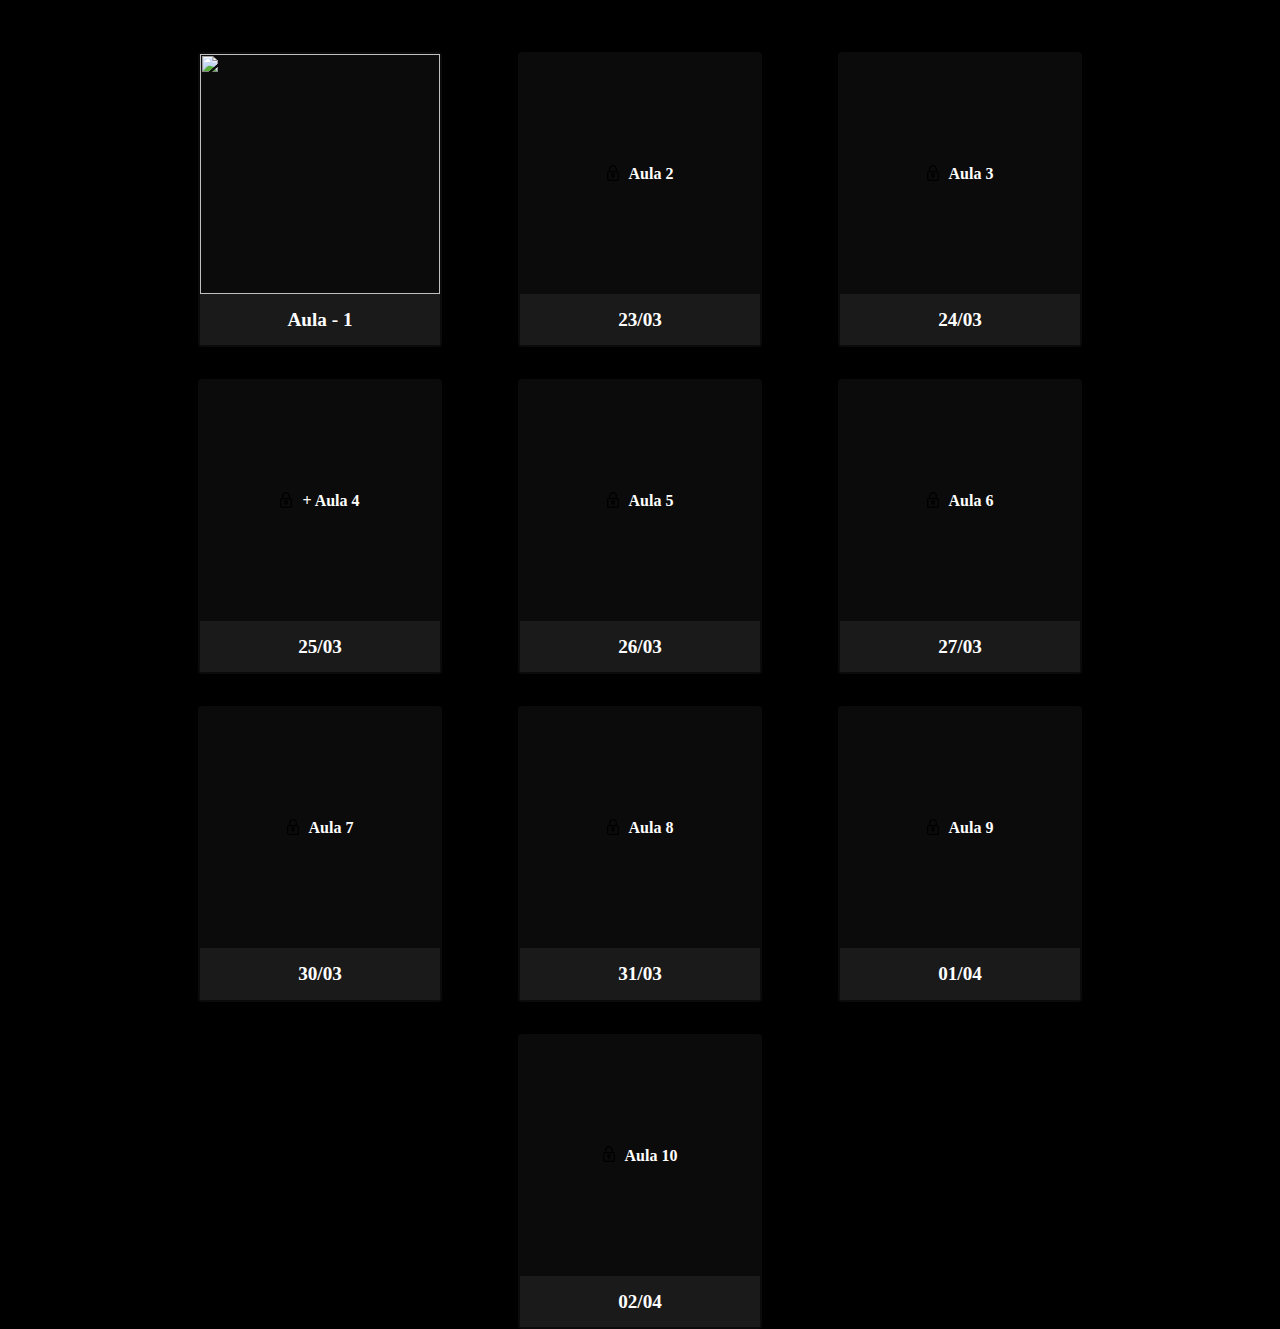
==== index.html @ 34a1b2bd "Final Aula 1" ====
<!DOCTYPE html>
<html lang="pt-br">
<head>
    <meta charset="UTF-8">
    <meta name="viewport" content="width=device-width, initial-scale=1.0">
    <link rel="stylesheet" href="./css/styles.css">
    <link rel="stylesheet" href="./css/reset.css">
    <title>
        Imersão Dev - Alura
    </title>
</head>
<body>
<div class="container">
    <img src="https://www.alura.com.br/assets/img/imersoes/dev-2021/logo-imersao-conversor-de-moedas.svg"
         class="page-logo" alt="">
    <a href="https://alura.com.br/" target="_blank">
        <img src="https://www.alura.com.br/assets/img/home/alura-logo.svg" alt="" class="alura-logo">
    </a>
    <div class="card-wrapper">

        <a href="./pages/aula1-conversores.html">
            <div class="container-card">
                <img src="https://www.alura.com.br/assets/img/imersoes/dev-2021/dia-1-conversor-de-moedas.png"
                     class="container-card-img" alt="">
                <h2 class="container-card-title">
                    Aula - 1
                </h2>
            </div>
        </a>

        <a href="#">
            <div class="container-card">

                <h3 class="container-card-img ">
                    <span class="cadeado">
                        <svg width="12" height="16" viewBox="0 0 12 16" fill="none" xmlns="http://www.w3.org/2000/svg">
                            <path d="M6 0C4.91667 0 3.97917 0.395833 3.1875 1.1875C2.39583 1.97917 2 2.91667 2 4V6C1.4375 6 0.963542 6.19271 0.578125 6.57812C0.192708 6.96354 0 7.4375 0 8V14C0 14.5625 0.192708 15.0365 0.578125 15.4219C0.963542 15.8073 1.4375 16 2 16H10C10.5625 16 11.0365 15.8073 11.4219 15.4219C11.8073 15.0365 12 14.5625 12 14V8C12 7.4375 11.8073 6.96354 11.4219 6.57812C11.0365 6.19271 10.5625 6 10 6V4C10 2.91667 9.60417 1.97917 8.8125 1.1875C8.02083 0.395833 7.08333 0 6 0ZM10.6562 8V14C10.6562 14.4375 10.4375 14.6562 10 14.6562H2C1.5625 14.6562 1.34375 14.4375 1.34375 14V8C1.34375 7.5625 1.5625 7.34375 2 7.34375H10C10.4375 7.34375 10.6562 7.5625 10.6562 8ZM3.34375 6V4C3.34375 3.27083 3.60417 2.64583 4.125 2.125C4.64583 1.60417 5.27083 1.34375 6 1.34375C6.72917 1.34375 7.35417 1.60417 7.875 2.125C8.39583 2.64583 8.65625 3.27083 8.65625 4V6H3.34375ZM6 8C5.4375 8 4.96354 8.19271 4.57812 8.57812C4.19271 8.96354 4 9.4375 4 10C4 10.4167 4.125 10.7969 4.375 11.1406C4.625 11.4844 4.94792 11.7292 5.34375 11.875V12.6562C5.34375 13.1146 5.5625 13.3438 6 13.3438C6.4375 13.3438 6.65625 13.1146 6.65625 12.6562V11.875C7.55208 11.5625 8 10.9375 8 10C8 9.4375 7.80729 8.96354 7.42188 8.57812C7.03646 8.19271 6.5625 8 6 8ZM6 10.6562C5.5625 10.6562 5.34375 10.4375 5.34375 10C5.34375 9.5625 5.5625 9.34375 6 9.34375C6.4375 9.34375 6.65625 9.5625 6.65625 10C6.65625 10.4375 6.4375 10.6562 6 10.6562Z"
                                  fill="black"/>
                        </svg>
                    </span>
                    Aula 2
                </h3>
                <h2 class="container-card-title">
                    23/03
                </h2>
            </div>
        </a>


        <a href="#">
            <div class="container-card">
                <h3 class="container-card-img">
                    <span class="cadeado">
                        <svg width="12" height="16" viewBox="0 0 12 16" fill="none" xmlns="http://www.w3.org/2000/svg">
                            <path d="M6 0C4.91667 0 3.97917 0.395833 3.1875 1.1875C2.39583 1.97917 2 2.91667 2 4V6C1.4375 6 0.963542 6.19271 0.578125 6.57812C0.192708 6.96354 0 7.4375 0 8V14C0 14.5625 0.192708 15.0365 0.578125 15.4219C0.963542 15.8073 1.4375 16 2 16H10C10.5625 16 11.0365 15.8073 11.4219 15.4219C11.8073 15.0365 12 14.5625 12 14V8C12 7.4375 11.8073 6.96354 11.4219 6.57812C11.0365 6.19271 10.5625 6 10 6V4C10 2.91667 9.60417 1.97917 8.8125 1.1875C8.02083 0.395833 7.08333 0 6 0ZM10.6562 8V14C10.6562 14.4375 10.4375 14.6562 10 14.6562H2C1.5625 14.6562 1.34375 14.4375 1.34375 14V8C1.34375 7.5625 1.5625 7.34375 2 7.34375H10C10.4375 7.34375 10.6562 7.5625 10.6562 8ZM3.34375 6V4C3.34375 3.27083 3.60417 2.64583 4.125 2.125C4.64583 1.60417 5.27083 1.34375 6 1.34375C6.72917 1.34375 7.35417 1.60417 7.875 2.125C8.39583 2.64583 8.65625 3.27083 8.65625 4V6H3.34375ZM6 8C5.4375 8 4.96354 8.19271 4.57812 8.57812C4.19271 8.96354 4 9.4375 4 10C4 10.4167 4.125 10.7969 4.375 11.1406C4.625 11.4844 4.94792 11.7292 5.34375 11.875V12.6562C5.34375 13.1146 5.5625 13.3438 6 13.3438C6.4375 13.3438 6.65625 13.1146 6.65625 12.6562V11.875C7.55208 11.5625 8 10.9375 8 10C8 9.4375 7.80729 8.96354 7.42188 8.57812C7.03646 8.19271 6.5625 8 6 8ZM6 10.6562C5.5625 10.6562 5.34375 10.4375 5.34375 10C5.34375 9.5625 5.5625 9.34375 6 9.34375C6.4375 9.34375 6.65625 9.5625 6.65625 10C6.65625 10.4375 6.4375 10.6562 6 10.6562Z"
                                  fill="black"/>
                        </svg>
                    </span>
                    Aula 3
                </h3>
                <h2 class="container-card-title">
                    24/03
                </h2>
            </div>
        </a>

        <a href="#">
            <div class="container-card">
                <h3 class="container-card-img">
                    <span class="cadeado">
                        <svg width="12" height="16" viewBox="0 0 12 16" fill="none" xmlns="http://www.w3.org/2000/svg">
                            <path d="M6 0C4.91667 0 3.97917 0.395833 3.1875 1.1875C2.39583 1.97917 2 2.91667 2 4V6C1.4375 6 0.963542 6.19271 0.578125 6.57812C0.192708 6.96354 0 7.4375 0 8V14C0 14.5625 0.192708 15.0365 0.578125 15.4219C0.963542 15.8073 1.4375 16 2 16H10C10.5625 16 11.0365 15.8073 11.4219 15.4219C11.8073 15.0365 12 14.5625 12 14V8C12 7.4375 11.8073 6.96354 11.4219 6.57812C11.0365 6.19271 10.5625 6 10 6V4C10 2.91667 9.60417 1.97917 8.8125 1.1875C8.02083 0.395833 7.08333 0 6 0ZM10.6562 8V14C10.6562 14.4375 10.4375 14.6562 10 14.6562H2C1.5625 14.6562 1.34375 14.4375 1.34375 14V8C1.34375 7.5625 1.5625 7.34375 2 7.34375H10C10.4375 7.34375 10.6562 7.5625 10.6562 8ZM3.34375 6V4C3.34375 3.27083 3.60417 2.64583 4.125 2.125C4.64583 1.60417 5.27083 1.34375 6 1.34375C6.72917 1.34375 7.35417 1.60417 7.875 2.125C8.39583 2.64583 8.65625 3.27083 8.65625 4V6H3.34375ZM6 8C5.4375 8 4.96354 8.19271 4.57812 8.57812C4.19271 8.96354 4 9.4375 4 10C4 10.4167 4.125 10.7969 4.375 11.1406C4.625 11.4844 4.94792 11.7292 5.34375 11.875V12.6562C5.34375 13.1146 5.5625 13.3438 6 13.3438C6.4375 13.3438 6.65625 13.1146 6.65625 12.6562V11.875C7.55208 11.5625 8 10.9375 8 10C8 9.4375 7.80729 8.96354 7.42188 8.57812C7.03646 8.19271 6.5625 8 6 8ZM6 10.6562C5.5625 10.6562 5.34375 10.4375 5.34375 10C5.34375 9.5625 5.5625 9.34375 6 9.34375C6.4375 9.34375 6.65625 9.5625 6.65625 10C6.65625 10.4375 6.4375 10.6562 6 10.6562Z"
                                  fill="black"/>
                        </svg>
                    </span>+
                    Aula 4
                </h3>
                <h2 class="container-card-title">
                    25/03
                </h2>
            </div>
        </a>

        <a href="#">
            <div class="container-card">
                <h3 class="container-card-img">
                    <span class="cadeado">
                        <svg width="12" height="16" viewBox="0 0 12 16" fill="none" xmlns="http://www.w3.org/2000/svg">
                            <path d="M6 0C4.91667 0 3.97917 0.395833 3.1875 1.1875C2.39583 1.97917 2 2.91667 2 4V6C1.4375 6 0.963542 6.19271 0.578125 6.57812C0.192708 6.96354 0 7.4375 0 8V14C0 14.5625 0.192708 15.0365 0.578125 15.4219C0.963542 15.8073 1.4375 16 2 16H10C10.5625 16 11.0365 15.8073 11.4219 15.4219C11.8073 15.0365 12 14.5625 12 14V8C12 7.4375 11.8073 6.96354 11.4219 6.57812C11.0365 6.19271 10.5625 6 10 6V4C10 2.91667 9.60417 1.97917 8.8125 1.1875C8.02083 0.395833 7.08333 0 6 0ZM10.6562 8V14C10.6562 14.4375 10.4375 14.6562 10 14.6562H2C1.5625 14.6562 1.34375 14.4375 1.34375 14V8C1.34375 7.5625 1.5625 7.34375 2 7.34375H10C10.4375 7.34375 10.6562 7.5625 10.6562 8ZM3.34375 6V4C3.34375 3.27083 3.60417 2.64583 4.125 2.125C4.64583 1.60417 5.27083 1.34375 6 1.34375C6.72917 1.34375 7.35417 1.60417 7.875 2.125C8.39583 2.64583 8.65625 3.27083 8.65625 4V6H3.34375ZM6 8C5.4375 8 4.96354 8.19271 4.57812 8.57812C4.19271 8.96354 4 9.4375 4 10C4 10.4167 4.125 10.7969 4.375 11.1406C4.625 11.4844 4.94792 11.7292 5.34375 11.875V12.6562C5.34375 13.1146 5.5625 13.3438 6 13.3438C6.4375 13.3438 6.65625 13.1146 6.65625 12.6562V11.875C7.55208 11.5625 8 10.9375 8 10C8 9.4375 7.80729 8.96354 7.42188 8.57812C7.03646 8.19271 6.5625 8 6 8ZM6 10.6562C5.5625 10.6562 5.34375 10.4375 5.34375 10C5.34375 9.5625 5.5625 9.34375 6 9.34375C6.4375 9.34375 6.65625 9.5625 6.65625 10C6.65625 10.4375 6.4375 10.6562 6 10.6562Z"
                                  fill="black"/>
                        </svg>
                    </span>
                    Aula 5
                </h3>
                <h2 class="container-card-title">
                    26/03
                </h2>
            </div>
        </a>
        <a href="#">
            <div class="container-card">
                <h3 class="container-card-img">
                    <span class="cadeado">
                        <svg width="12" height="16" viewBox="0 0 12 16" fill="none" xmlns="http://www.w3.org/2000/svg">
                            <path d="M6 0C4.91667 0 3.97917 0.395833 3.1875 1.1875C2.39583 1.97917 2 2.91667 2 4V6C1.4375 6 0.963542 6.19271 0.578125 6.57812C0.192708 6.96354 0 7.4375 0 8V14C0 14.5625 0.192708 15.0365 0.578125 15.4219C0.963542 15.8073 1.4375 16 2 16H10C10.5625 16 11.0365 15.8073 11.4219 15.4219C11.8073 15.0365 12 14.5625 12 14V8C12 7.4375 11.8073 6.96354 11.4219 6.57812C11.0365 6.19271 10.5625 6 10 6V4C10 2.91667 9.60417 1.97917 8.8125 1.1875C8.02083 0.395833 7.08333 0 6 0ZM10.6562 8V14C10.6562 14.4375 10.4375 14.6562 10 14.6562H2C1.5625 14.6562 1.34375 14.4375 1.34375 14V8C1.34375 7.5625 1.5625 7.34375 2 7.34375H10C10.4375 7.34375 10.6562 7.5625 10.6562 8ZM3.34375 6V4C3.34375 3.27083 3.60417 2.64583 4.125 2.125C4.64583 1.60417 5.27083 1.34375 6 1.34375C6.72917 1.34375 7.35417 1.60417 7.875 2.125C8.39583 2.64583 8.65625 3.27083 8.65625 4V6H3.34375ZM6 8C5.4375 8 4.96354 8.19271 4.57812 8.57812C4.19271 8.96354 4 9.4375 4 10C4 10.4167 4.125 10.7969 4.375 11.1406C4.625 11.4844 4.94792 11.7292 5.34375 11.875V12.6562C5.34375 13.1146 5.5625 13.3438 6 13.3438C6.4375 13.3438 6.65625 13.1146 6.65625 12.6562V11.875C7.55208 11.5625 8 10.9375 8 10C8 9.4375 7.80729 8.96354 7.42188 8.57812C7.03646 8.19271 6.5625 8 6 8ZM6 10.6562C5.5625 10.6562 5.34375 10.4375 5.34375 10C5.34375 9.5625 5.5625 9.34375 6 9.34375C6.4375 9.34375 6.65625 9.5625 6.65625 10C6.65625 10.4375 6.4375 10.6562 6 10.6562Z"
                                  fill="black"/>
                        </svg>
                    </span>
                    Aula 6
                </h3>
                <h2 class="container-card-title">
                    27/03
                </h2>
            </div>


        </a>
        <a href="#">
            <div class="container-card">
                <h3 class="container-card-img">
                    <span class="cadeado">
                        <svg width="12" height="16" viewBox="0 0 12 16" fill="none" xmlns="http://www.w3.org/2000/svg">
                            <path d="M6 0C4.91667 0 3.97917 0.395833 3.1875 1.1875C2.39583 1.97917 2 2.91667 2 4V6C1.4375 6 0.963542 6.19271 0.578125 6.57812C0.192708 6.96354 0 7.4375 0 8V14C0 14.5625 0.192708 15.0365 0.578125 15.4219C0.963542 15.8073 1.4375 16 2 16H10C10.5625 16 11.0365 15.8073 11.4219 15.4219C11.8073 15.0365 12 14.5625 12 14V8C12 7.4375 11.8073 6.96354 11.4219 6.57812C11.0365 6.19271 10.5625 6 10 6V4C10 2.91667 9.60417 1.97917 8.8125 1.1875C8.02083 0.395833 7.08333 0 6 0ZM10.6562 8V14C10.6562 14.4375 10.4375 14.6562 10 14.6562H2C1.5625 14.6562 1.34375 14.4375 1.34375 14V8C1.34375 7.5625 1.5625 7.34375 2 7.34375H10C10.4375 7.34375 10.6562 7.5625 10.6562 8ZM3.34375 6V4C3.34375 3.27083 3.60417 2.64583 4.125 2.125C4.64583 1.60417 5.27083 1.34375 6 1.34375C6.72917 1.34375 7.35417 1.60417 7.875 2.125C8.39583 2.64583 8.65625 3.27083 8.65625 4V6H3.34375ZM6 8C5.4375 8 4.96354 8.19271 4.57812 8.57812C4.19271 8.96354 4 9.4375 4 10C4 10.4167 4.125 10.7969 4.375 11.1406C4.625 11.4844 4.94792 11.7292 5.34375 11.875V12.6562C5.34375 13.1146 5.5625 13.3438 6 13.3438C6.4375 13.3438 6.65625 13.1146 6.65625 12.6562V11.875C7.55208 11.5625 8 10.9375 8 10C8 9.4375 7.80729 8.96354 7.42188 8.57812C7.03646 8.19271 6.5625 8 6 8ZM6 10.6562C5.5625 10.6562 5.34375 10.4375 5.34375 10C5.34375 9.5625 5.5625 9.34375 6 9.34375C6.4375 9.34375 6.65625 9.5625 6.65625 10C6.65625 10.4375 6.4375 10.6562 6 10.6562Z"
                                  fill="black"/>
                        </svg>
                    </span>Aula 7
                </h3>
                <h2 class="container-card-title">
                    30/03
                </h2>
            </div>
        </a>

        <a href="#">
            <div class="container-card">
                <h3 class="container-card-img">
                    <span class="cadeado">
                        <svg width="12" height="16" viewBox="0 0 12 16" fill="none" xmlns="http://www.w3.org/2000/svg">
                            <path d="M6 0C4.91667 0 3.97917 0.395833 3.1875 1.1875C2.39583 1.97917 2 2.91667 2 4V6C1.4375 6 0.963542 6.19271 0.578125 6.57812C0.192708 6.96354 0 7.4375 0 8V14C0 14.5625 0.192708 15.0365 0.578125 15.4219C0.963542 15.8073 1.4375 16 2 16H10C10.5625 16 11.0365 15.8073 11.4219 15.4219C11.8073 15.0365 12 14.5625 12 14V8C12 7.4375 11.8073 6.96354 11.4219 6.57812C11.0365 6.19271 10.5625 6 10 6V4C10 2.91667 9.60417 1.97917 8.8125 1.1875C8.02083 0.395833 7.08333 0 6 0ZM10.6562 8V14C10.6562 14.4375 10.4375 14.6562 10 14.6562H2C1.5625 14.6562 1.34375 14.4375 1.34375 14V8C1.34375 7.5625 1.5625 7.34375 2 7.34375H10C10.4375 7.34375 10.6562 7.5625 10.6562 8ZM3.34375 6V4C3.34375 3.27083 3.60417 2.64583 4.125 2.125C4.64583 1.60417 5.27083 1.34375 6 1.34375C6.72917 1.34375 7.35417 1.60417 7.875 2.125C8.39583 2.64583 8.65625 3.27083 8.65625 4V6H3.34375ZM6 8C5.4375 8 4.96354 8.19271 4.57812 8.57812C4.19271 8.96354 4 9.4375 4 10C4 10.4167 4.125 10.7969 4.375 11.1406C4.625 11.4844 4.94792 11.7292 5.34375 11.875V12.6562C5.34375 13.1146 5.5625 13.3438 6 13.3438C6.4375 13.3438 6.65625 13.1146 6.65625 12.6562V11.875C7.55208 11.5625 8 10.9375 8 10C8 9.4375 7.80729 8.96354 7.42188 8.57812C7.03646 8.19271 6.5625 8 6 8ZM6 10.6562C5.5625 10.6562 5.34375 10.4375 5.34375 10C5.34375 9.5625 5.5625 9.34375 6 9.34375C6.4375 9.34375 6.65625 9.5625 6.65625 10C6.65625 10.4375 6.4375 10.6562 6 10.6562Z"
                                  fill="black"/>
                        </svg>
                    </span>
                    Aula 8
                </h3>
                <h2 class="container-card-title">
                    31/03
                </h2>
            </div>
        </a>


        <a href="#">
            <div class="container-card">
                <h3 class="container-card-img">
                    <span class="cadeado">
                        <svg width="12" height="16" viewBox="0 0 12 16" fill="none" xmlns="http://www.w3.org/2000/svg">
                            <path d="M6 0C4.91667 0 3.97917 0.395833 3.1875 1.1875C2.39583 1.97917 2 2.91667 2 4V6C1.4375 6 0.963542 6.19271 0.578125 6.57812C0.192708 6.96354 0 7.4375 0 8V14C0 14.5625 0.192708 15.0365 0.578125 15.4219C0.963542 15.8073 1.4375 16 2 16H10C10.5625 16 11.0365 15.8073 11.4219 15.4219C11.8073 15.0365 12 14.5625 12 14V8C12 7.4375 11.8073 6.96354 11.4219 6.57812C11.0365 6.19271 10.5625 6 10 6V4C10 2.91667 9.60417 1.97917 8.8125 1.1875C8.02083 0.395833 7.08333 0 6 0ZM10.6562 8V14C10.6562 14.4375 10.4375 14.6562 10 14.6562H2C1.5625 14.6562 1.34375 14.4375 1.34375 14V8C1.34375 7.5625 1.5625 7.34375 2 7.34375H10C10.4375 7.34375 10.6562 7.5625 10.6562 8ZM3.34375 6V4C3.34375 3.27083 3.60417 2.64583 4.125 2.125C4.64583 1.60417 5.27083 1.34375 6 1.34375C6.72917 1.34375 7.35417 1.60417 7.875 2.125C8.39583 2.64583 8.65625 3.27083 8.65625 4V6H3.34375ZM6 8C5.4375 8 4.96354 8.19271 4.57812 8.57812C4.19271 8.96354 4 9.4375 4 10C4 10.4167 4.125 10.7969 4.375 11.1406C4.625 11.4844 4.94792 11.7292 5.34375 11.875V12.6562C5.34375 13.1146 5.5625 13.3438 6 13.3438C6.4375 13.3438 6.65625 13.1146 6.65625 12.6562V11.875C7.55208 11.5625 8 10.9375 8 10C8 9.4375 7.80729 8.96354 7.42188 8.57812C7.03646 8.19271 6.5625 8 6 8ZM6 10.6562C5.5625 10.6562 5.34375 10.4375 5.34375 10C5.34375 9.5625 5.5625 9.34375 6 9.34375C6.4375 9.34375 6.65625 9.5625 6.65625 10C6.65625 10.4375 6.4375 10.6562 6 10.6562Z"
                                  fill="black"/>
                        </svg>
                    </span>
                    Aula 9
                </h3>
                <h2 class="container-card-title">
                    01/04
                </h2>
            </div>
        </a>

        <a href="#">
            <div class="container-card">
                <h3 class="container-card-img">
                    <span class="cadeado">
                        <svg width="12" height="16" viewBox="0 0 12 16" fill="none" xmlns="http://www.w3.org/2000/svg">
                            <path d="M6 0C4.91667 0 3.97917 0.395833 3.1875 1.1875C2.39583 1.97917 2 2.91667 2 4V6C1.4375 6 0.963542 6.19271 0.578125 6.57812C0.192708 6.96354 0 7.4375 0 8V14C0 14.5625 0.192708 15.0365 0.578125 15.4219C0.963542 15.8073 1.4375 16 2 16H10C10.5625 16 11.0365 15.8073 11.4219 15.4219C11.8073 15.0365 12 14.5625 12 14V8C12 7.4375 11.8073 6.96354 11.4219 6.57812C11.0365 6.19271 10.5625 6 10 6V4C10 2.91667 9.60417 1.97917 8.8125 1.1875C8.02083 0.395833 7.08333 0 6 0ZM10.6562 8V14C10.6562 14.4375 10.4375 14.6562 10 14.6562H2C1.5625 14.6562 1.34375 14.4375 1.34375 14V8C1.34375 7.5625 1.5625 7.34375 2 7.34375H10C10.4375 7.34375 10.6562 7.5625 10.6562 8ZM3.34375 6V4C3.34375 3.27083 3.60417 2.64583 4.125 2.125C4.64583 1.60417 5.27083 1.34375 6 1.34375C6.72917 1.34375 7.35417 1.60417 7.875 2.125C8.39583 2.64583 8.65625 3.27083 8.65625 4V6H3.34375ZM6 8C5.4375 8 4.96354 8.19271 4.57812 8.57812C4.19271 8.96354 4 9.4375 4 10C4 10.4167 4.125 10.7969 4.375 11.1406C4.625 11.4844 4.94792 11.7292 5.34375 11.875V12.6562C5.34375 13.1146 5.5625 13.3438 6 13.3438C6.4375 13.3438 6.65625 13.1146 6.65625 12.6562V11.875C7.55208 11.5625 8 10.9375 8 10C8 9.4375 7.80729 8.96354 7.42188 8.57812C7.03646 8.19271 6.5625 8 6 8ZM6 10.6562C5.5625 10.6562 5.34375 10.4375 5.34375 10C5.34375 9.5625 5.5625 9.34375 6 9.34375C6.4375 9.34375 6.65625 9.5625 6.65625 10C6.65625 10.4375 6.4375 10.6562 6 10.6562Z"
                                  fill="black"/>
                        </svg>
                    </span>
                    Aula 10
                </h3>
                <h2 class="container-card-title">
                    02/04
                </h2>
            </div>
        </a>
    </div>
</div>
</body>
</html>
---- css/styles.css ----
body {
    font-family: 'Roboto Mono', monospace;
    color: #ffffff;
    min-height: 400px;
    background-color: #000000;
    background-size: 100vh;
    background-position: center bottom;
    background-repeat: no-repeat;
}

.container {
    display: flex;
    flex-direction: column;
    align-items: center;
    height: 100vh;
    padding: 20px;
    text-align: center;
}

.page-title {
    color: #ffffff;
    margin: 0 0 5px;
}

.page-subtitle {
    color: #ffffff;
    margin-top: 5px;
}

.page-logo {
    width: 25rem;
}

.alura-logo {
    width: 40px;
    position: absolute;
    top: 10px;
    right: 10px;
}

.container-card {
    display: flex;
    flex-direction: column;
    align-items: center;
    color: #ffffff;
    background-color: #0c0b0b;
    margin-top: 2rem;
    border: 2px solid #0c0b0b;
    border-radius: 4px;

}
.container-card-img{
    display: flex;
    align-items: center;
    justify-content: center;
    width: 15rem;
    height: 15rem;
    font-weight: bold;
    box-sizing: border-box;
}

.cadeado{
    margin-right: 10px;
}

.container-card-title {
    background-color: #1b1a1a;
    font-size: 1.2rem;
    font-weight: bold;
    padding-top: 1rem;
    padding-bottom: 1rem;
    width: 100%;
}
.card-wrapper{
    display: flex;
    justify-content: space-around;
    align-items: center;
    flex-wrap: wrap;
    width: 60rem;
}
.container-header{
    align-items: center;
    padding: 20px;
    text-align: center;
}


.input-container{
    display: flex;
    align-items: center;
    justify-content: flex-end;
    padding:  .2rem;
    text-align: right;
    font-size: 1.3rem;
    background-color: #1b1a1a;
}

.input-container.-data{
    font-size: .9rem;
}

.button{
    color: #ede0e0;
    font-weight: bold;
    padding: 5px;
    font-size: 1rem;
    background-color: #313030;
    border-radius: 4px;

}
.input{
    margin: 2px;
    color: #000000;
}
.input:focus{
    outline:none;
}


.data-cotacao{
    text-align: left;
}
.titulo-cotacao{
    font-weight: bold;
    font-size: 1.3rem;
    margin: 10px;
}
.valor-convertido {
    font-weight: bold;
    font-size: 1.3rem;
    margin: 10px;
    color: #c89d9d;
}
.valor-convertido::before{
    content: "R$ ";
}
.linha-tabela::before{
    content: "R$ ";
}

.table-valores{
    width: 100%;
    padding-left: 20px;
    border: 2px solid #0c0b0b
}

.cabecalho-tabela{

    display: flex;
    justify-content: space-around;

}
.linha-tabela{
    margin: 5px;


}
.container-cotacao{
    margin-left: auto;
    margin-right: auto;
    margin-top: 2rem;
    color: #ffffff;
    width: 60rem;
    border: 2px solid #0c0b0b;
    border-radius: 4px;
}
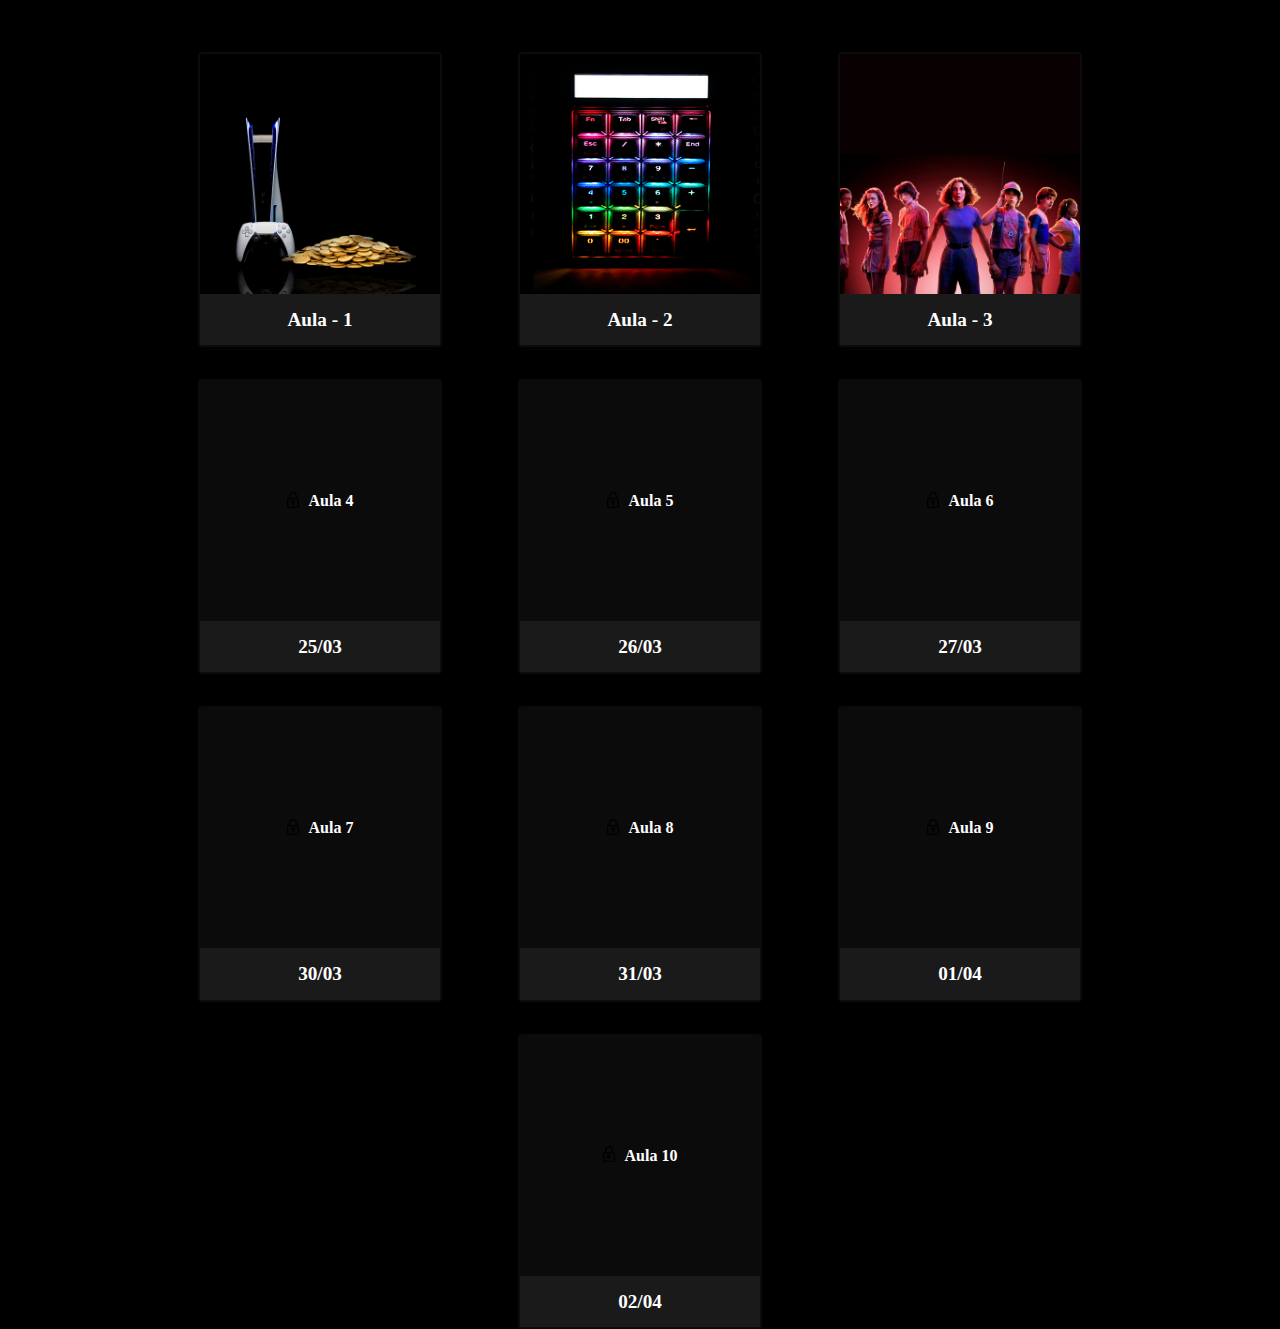
==== commit 7c477cec: "Calculadora" ====
--- a/index.html
+++ b/index.html
@@ -18,9 +18,9 @@
     </a>
     <div class="card-wrapper">
 
-        <a href="./pages/aula1-conversores.html">
+        <a href="pages/aula1-conversor-moeda.html">
             <div class="container-card">
-                <img src="https://www.alura.com.br/assets/img/imersoes/dev-2021/dia-1-conversor-de-moedas.png"
+                <img src="./img/dia-1-conversor-de-moedas.png"
                      class="container-card-img" alt="">
                 <h2 class="container-card-title">
                     Aula - 1
@@ -28,23 +28,28 @@
             </div>
         </a>
 
-        <a href="#">
+        <a href="pages/aula2-calculadora.html">
             <div class="container-card">
-
-                <h3 class="container-card-img ">
-                    <span class="cadeado">
-                        <svg width="12" height="16" viewBox="0 0 12 16" fill="none" xmlns="http://www.w3.org/2000/svg">
-                            <path d="M6 0C4.91667 0 3.97917 0.395833 3.1875 1.1875C2.39583 1.97917 2 2.91667 2 4V6C1.4375 6 0.963542 6.19271 0.578125 6.57812C0.192708 6.96354 0 7.4375 0 8V14C0 14.5625 0.192708 15.0365 0.578125 15.4219C0.963542 15.8073 1.4375 16 2 16H10C10.5625 16 11.0365 15.8073 11.4219 15.4219C11.8073 15.0365 12 14.5625 12 14V8C12 7.4375 11.8073 6.96354 11.4219 6.57812C11.0365 6.19271 10.5625 6 10 6V4C10 2.91667 9.60417 1.97917 8.8125 1.1875C8.02083 0.395833 7.08333 0 6 0ZM10.6562 8V14C10.6562 14.4375 10.4375 14.6562 10 14.6562H2C1.5625 14.6562 1.34375 14.4375 1.34375 14V8C1.34375 7.5625 1.5625 7.34375 2 7.34375H10C10.4375 7.34375 10.6562 7.5625 10.6562 8ZM3.34375 6V4C3.34375 3.27083 3.60417 2.64583 4.125 2.125C4.64583 1.60417 5.27083 1.34375 6 1.34375C6.72917 1.34375 7.35417 1.60417 7.875 2.125C8.39583 2.64583 8.65625 3.27083 8.65625 4V6H3.34375ZM6 8C5.4375 8 4.96354 8.19271 4.57812 8.57812C4.19271 8.96354 4 9.4375 4 10C4 10.4167 4.125 10.7969 4.375 11.1406C4.625 11.4844 4.94792 11.7292 5.34375 11.875V12.6562C5.34375 13.1146 5.5625 13.3438 6 13.3438C6.4375 13.3438 6.65625 13.1146 6.65625 12.6562V11.875C7.55208 11.5625 8 10.9375 8 10C8 9.4375 7.80729 8.96354 7.42188 8.57812C7.03646 8.19271 6.5625 8 6 8ZM6 10.6562C5.5625 10.6562 5.34375 10.4375 5.34375 10C5.34375 9.5625 5.5625 9.34375 6 9.34375C6.4375 9.34375 6.65625 9.5625 6.65625 10C6.65625 10.4375 6.4375 10.6562 6 10.6562Z"
-                                  fill="black"/>
-                        </svg>
-                    </span>
-                    Aula 2
-                </h3>
+                <img src="./img/dia-2-calculadora-calc.png"
+                     class="container-card-img" alt="">
                 <h2 class="container-card-title">
-                    23/03
+                    Aula - 2
                 </h2>
             </div>
         </a>
+
+
+
+        <a href="#">
+            <div class="container-card">
+                <img src="./img/dia-03-mentalista.png"
+                     class="container-card-img" alt="">
+                <h2 class="container-card-title">
+                    Aula - 3
+                </h2>
+            </div>
+        </a>
+
 
 
         <a href="#">
@@ -56,23 +61,6 @@
                                   fill="black"/>
                         </svg>
                     </span>
-                    Aula 3
-                </h3>
-                <h2 class="container-card-title">
-                    24/03
-                </h2>
-            </div>
-        </a>
-
-        <a href="#">
-            <div class="container-card">
-                <h3 class="container-card-img">
-                    <span class="cadeado">
-                        <svg width="12" height="16" viewBox="0 0 12 16" fill="none" xmlns="http://www.w3.org/2000/svg">
-                            <path d="M6 0C4.91667 0 3.97917 0.395833 3.1875 1.1875C2.39583 1.97917 2 2.91667 2 4V6C1.4375 6 0.963542 6.19271 0.578125 6.57812C0.192708 6.96354 0 7.4375 0 8V14C0 14.5625 0.192708 15.0365 0.578125 15.4219C0.963542 15.8073 1.4375 16 2 16H10C10.5625 16 11.0365 15.8073 11.4219 15.4219C11.8073 15.0365 12 14.5625 12 14V8C12 7.4375 11.8073 6.96354 11.4219 6.57812C11.0365 6.19271 10.5625 6 10 6V4C10 2.91667 9.60417 1.97917 8.8125 1.1875C8.02083 0.395833 7.08333 0 6 0ZM10.6562 8V14C10.6562 14.4375 10.4375 14.6562 10 14.6562H2C1.5625 14.6562 1.34375 14.4375 1.34375 14V8C1.34375 7.5625 1.5625 7.34375 2 7.34375H10C10.4375 7.34375 10.6562 7.5625 10.6562 8ZM3.34375 6V4C3.34375 3.27083 3.60417 2.64583 4.125 2.125C4.64583 1.60417 5.27083 1.34375 6 1.34375C6.72917 1.34375 7.35417 1.60417 7.875 2.125C8.39583 2.64583 8.65625 3.27083 8.65625 4V6H3.34375ZM6 8C5.4375 8 4.96354 8.19271 4.57812 8.57812C4.19271 8.96354 4 9.4375 4 10C4 10.4167 4.125 10.7969 4.375 11.1406C4.625 11.4844 4.94792 11.7292 5.34375 11.875V12.6562C5.34375 13.1146 5.5625 13.3438 6 13.3438C6.4375 13.3438 6.65625 13.1146 6.65625 12.6562V11.875C7.55208 11.5625 8 10.9375 8 10C8 9.4375 7.80729 8.96354 7.42188 8.57812C7.03646 8.19271 6.5625 8 6 8ZM6 10.6562C5.5625 10.6562 5.34375 10.4375 5.34375 10C5.34375 9.5625 5.5625 9.34375 6 9.34375C6.4375 9.34375 6.65625 9.5625 6.65625 10C6.65625 10.4375 6.4375 10.6562 6 10.6562Z"
-                                  fill="black"/>
-                        </svg>
-                    </span>+
                     Aula 4
                 </h3>
                 <h2 class="container-card-title">
--- a/css/styles.css
+++ b/css/styles.css
@@ -19,8 +19,10 @@
 }
 
 .page-title {
-    color: #ffffff;
-    margin: 0 0 5px;
+    font-size: 2rem;
+    font-weight: bold;
+    color: #ffffff;
+    margin: 5px 0 5px;
 }
 
 .page-subtitle {
@@ -84,6 +86,24 @@
     padding: 20px;
     text-align: center;
 }
+.container-calc{
+    display: flex;
+    flex-direction: column;
+    justify-content: center;
+    align-items: center;
+}
+
+.img-calculadora{
+    width: 264px;
+    height:360px;
+    /*background-image: url("/img/dia-2-calculadora-calc.png");*/
+    background-image: url('https://www.alura.com.br/assets/img/imersoes/dev-2021/dia-2-calculadora-calc.png');
+    margin: 1rem auto;
+    position: relative;
+    text-align: center;
+    padding-top: 37px;
+
+}
 
 
 .input-container{
@@ -101,6 +121,7 @@
 }
 
 .button{
+    display: inline;
     color: #ede0e0;
     font-weight: bold;
     padding: 5px;
@@ -109,12 +130,32 @@
     border-radius: 4px;
 
 }
-.input{
+.input-label{
+    margin-bottom: 5px;
+    color: #ffffff;
+    font-size: 1rem;
+
+}
+
+
+.label-resultado{
+    font-size: 1.5rem;
+    color: #bb9653;
+    font-weight: bold;
+    text-align: center;
+}
+.input {
     margin: 2px;
     color: #000000;
 }
+
 .input:focus{
     outline:none;
+}
+.input-calc{
+    margin: 7px 0;
+    color: #000000;
+    width: 5rem;
 }
 
 
@@ -132,9 +173,7 @@
     margin: 10px;
     color: #c89d9d;
 }
-.valor-convertido::before{
-    content: "R$ ";
-}
+
 .linha-tabela::before{
     content: "R$ ";
 }
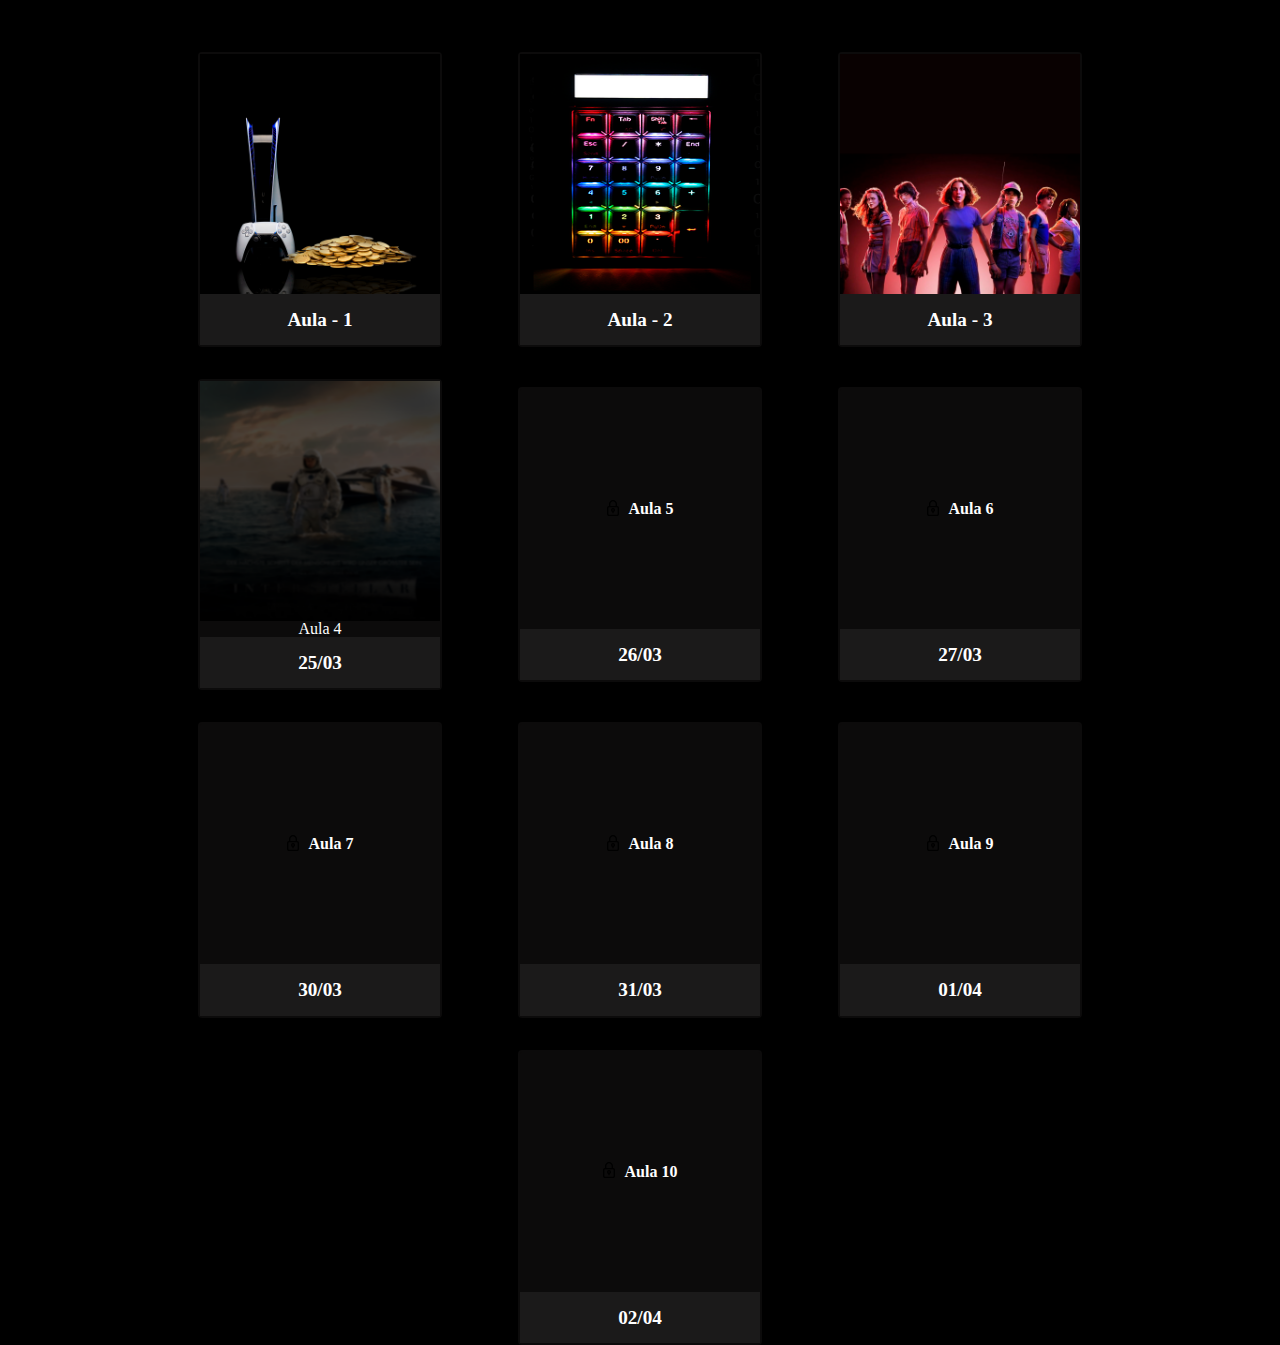
==== commit 810ec2a2: "AluraFlix 50% Falta JS" ====
--- a/index.html
+++ b/index.html
@@ -39,8 +39,7 @@
         </a>
 
 
-
-        <a href="#">
+        <a href="pages/aula3-mentalista.html">
             <div class="container-card">
                 <img src="./img/dia-03-mentalista.png"
                      class="container-card-img" alt="">
@@ -51,18 +50,12 @@
         </a>
 
 
+        <a href="pages/aula4-aluraflix.html">
+            <div class="container-card">
+                <img src="./img/dia-04-aluraflix-e-filmes.png"
+                     class="container-card-img" alt="">
+                Aula 4
 
-        <a href="#">
-            <div class="container-card">
-                <h3 class="container-card-img">
-                    <span class="cadeado">
-                        <svg width="12" height="16" viewBox="0 0 12 16" fill="none" xmlns="http://www.w3.org/2000/svg">
-                            <path d="M6 0C4.91667 0 3.97917 0.395833 3.1875 1.1875C2.39583 1.97917 2 2.91667 2 4V6C1.4375 6 0.963542 6.19271 0.578125 6.57812C0.192708 6.96354 0 7.4375 0 8V14C0 14.5625 0.192708 15.0365 0.578125 15.4219C0.963542 15.8073 1.4375 16 2 16H10C10.5625 16 11.0365 15.8073 11.4219 15.4219C11.8073 15.0365 12 14.5625 12 14V8C12 7.4375 11.8073 6.96354 11.4219 6.57812C11.0365 6.19271 10.5625 6 10 6V4C10 2.91667 9.60417 1.97917 8.8125 1.1875C8.02083 0.395833 7.08333 0 6 0ZM10.6562 8V14C10.6562 14.4375 10.4375 14.6562 10 14.6562H2C1.5625 14.6562 1.34375 14.4375 1.34375 14V8C1.34375 7.5625 1.5625 7.34375 2 7.34375H10C10.4375 7.34375 10.6562 7.5625 10.6562 8ZM3.34375 6V4C3.34375 3.27083 3.60417 2.64583 4.125 2.125C4.64583 1.60417 5.27083 1.34375 6 1.34375C6.72917 1.34375 7.35417 1.60417 7.875 2.125C8.39583 2.64583 8.65625 3.27083 8.65625 4V6H3.34375ZM6 8C5.4375 8 4.96354 8.19271 4.57812 8.57812C4.19271 8.96354 4 9.4375 4 10C4 10.4167 4.125 10.7969 4.375 11.1406C4.625 11.4844 4.94792 11.7292 5.34375 11.875V12.6562C5.34375 13.1146 5.5625 13.3438 6 13.3438C6.4375 13.3438 6.65625 13.1146 6.65625 12.6562V11.875C7.55208 11.5625 8 10.9375 8 10C8 9.4375 7.80729 8.96354 7.42188 8.57812C7.03646 8.19271 6.5625 8 6 8ZM6 10.6562C5.5625 10.6562 5.34375 10.4375 5.34375 10C5.34375 9.5625 5.5625 9.34375 6 9.34375C6.4375 9.34375 6.65625 9.5625 6.65625 10C6.65625 10.4375 6.4375 10.6562 6 10.6562Z"
-                                  fill="black"/>
-                        </svg>
-                    </span>
-                    Aula 4
-                </h3>
                 <h2 class="container-card-title">
                     25/03
                 </h2>
--- a/css/styles.css
+++ b/css/styles.css
@@ -18,6 +18,11 @@
     text-align: center;
 }
 
+.container-main{
+    display: flex;
+    justify-content: center;
+}
+
 .page-title {
     font-size: 2rem;
     font-weight: bold;
@@ -37,8 +42,26 @@
 .alura-logo {
     width: 40px;
     position: absolute;
-    top: 10px;
-    right: 10px;
+    top: 15px;
+    right: 15px;
+    transition: transform 300ms;
+}
+.alura-logo:hover{
+    transform: scale(1.05);
+}
+
+
+.home{
+    top: 15px;
+    left: 15px;
+    position: absolute;
+    font-size: 1.8rem;
+    font-weight: bold;
+    transition: transform 300ms;
+}
+
+.home:hover  {
+    transform: scale(1.05);
 }
 
 .container-card {
@@ -50,7 +73,12 @@
     margin-top: 2rem;
     border: 2px solid #0c0b0b;
     border-radius: 4px;
-
+    transition: transform 300ms;
+
+}
+
+.container-card:hover{
+    transform: scale(1.05);
 }
 .container-card-img{
     display: flex;
@@ -202,9 +230,62 @@
     color: #ffffff;
     width: 60rem;
     border: 2px solid #0c0b0b;
-    border-radius: 4px;
-}
-
-
-
-
+
+}
+
+.filmes-wrapper{
+    display: flex;
+    align-items: center;
+    align-content: center;
+    justify-content: center;
+    flex-wrap: wrap;
+    width: 80rem;
+
+
+}
+
+.card-filmes{
+    display: flex;
+    flex-direction: column;
+    align-items: center;
+    border: 1px solid #1b1a1a;
+    text-align: center;
+    margin-bottom: 15px;
+    margin-left: 10px;
+    margin-right: 10px;
+    transition: transform 300ms;
+
+
+}
+
+.card-filmes:hover{
+    transform: scale(1.05);
+}
+
+.filmes-wrapper-img{
+    box-sizing: border-box ;
+
+}
+
+.filmes-wrapper-nome{
+    display: flex;
+    align-content: center;
+    align-items: center;
+    height: 2rem;
+    padding: 5px;
+    width: 80%;
+    margin-bottom: 5px  ;
+}
+
+.filmes-wrapper-link{
+    padding: 5px;
+    margin-bottom: 5px;
+    border: white 1px solid;
+    border-radius: 5px;
+    background-color: #1b1a1a;
+
+
+}
+
+
+
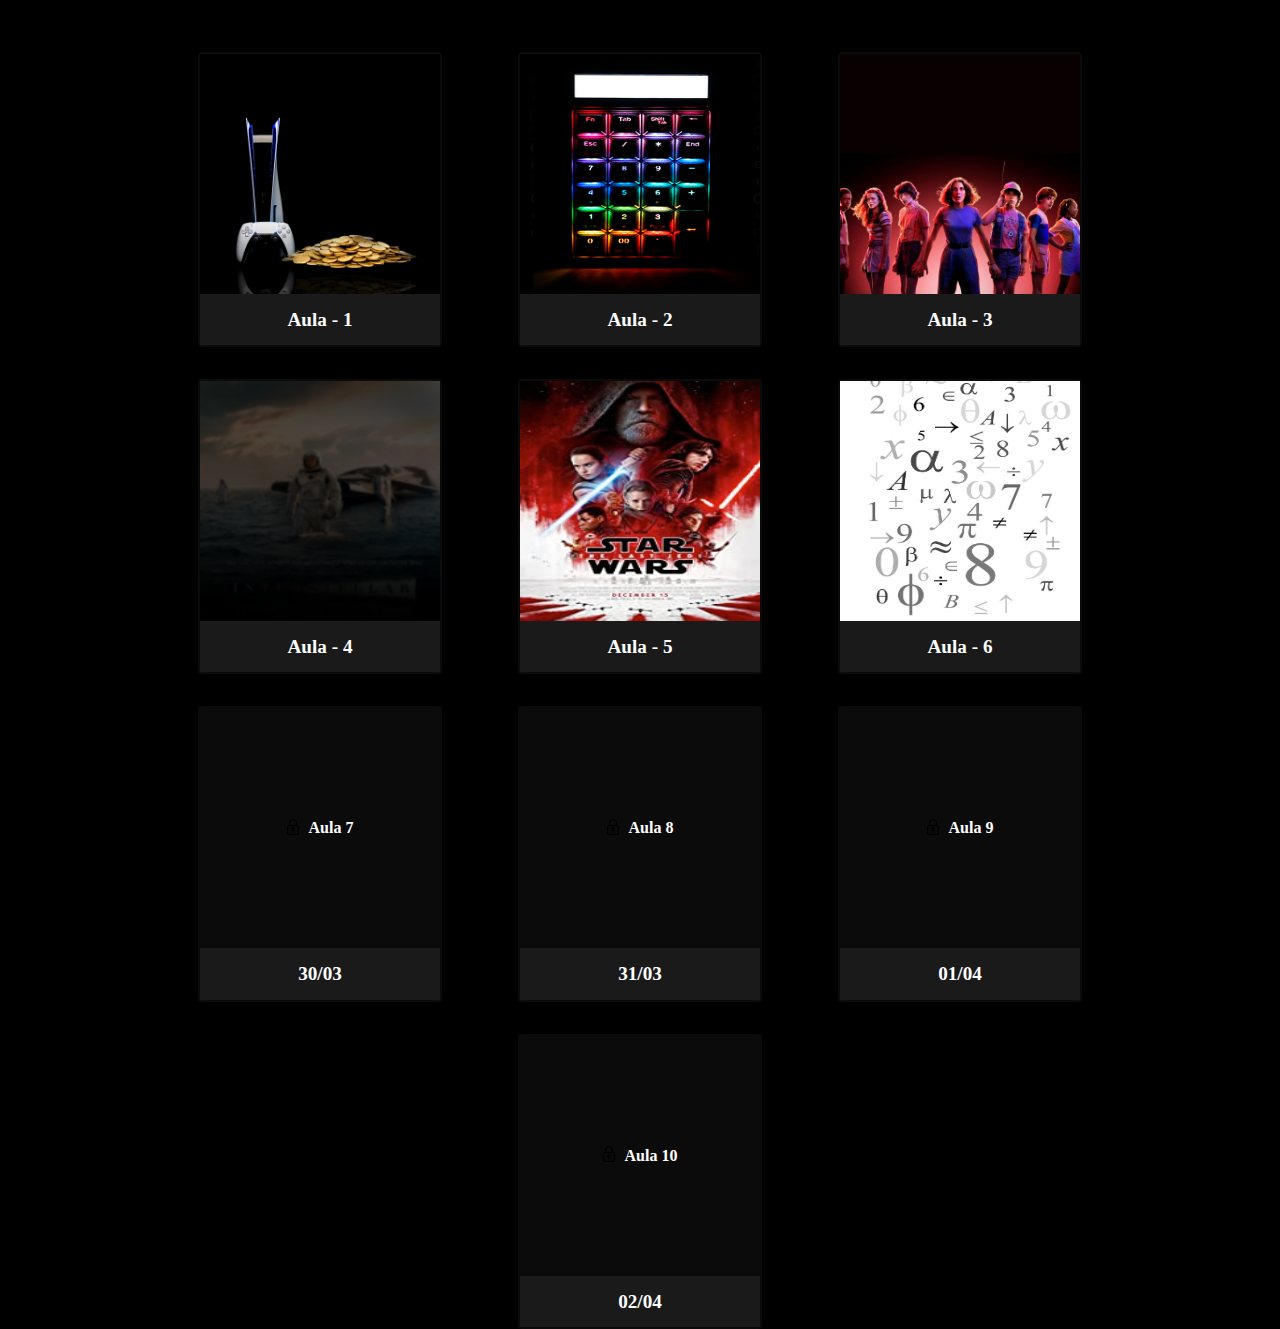
==== commit 642c6f9e: "html implementado" ====
--- a/index.html
+++ b/index.html
@@ -54,44 +54,30 @@
             <div class="container-card">
                 <img src="./img/dia-04-aluraflix-e-filmes.png"
                      class="container-card-img" alt="">
-                Aula 4
-
                 <h2 class="container-card-title">
-                    25/03
+                    Aula - 4
                 </h2>
             </div>
         </a>
 
-        <a href="#">
+        <a href="pages/aula5-aluraflix.html">
             <div class="container-card">
-                <h3 class="container-card-img">
-                    <span class="cadeado">
-                        <svg width="12" height="16" viewBox="0 0 12 16" fill="none" xmlns="http://www.w3.org/2000/svg">
-                            <path d="M6 0C4.91667 0 3.97917 0.395833 3.1875 1.1875C2.39583 1.97917 2 2.91667 2 4V6C1.4375 6 0.963542 6.19271 0.578125 6.57812C0.192708 6.96354 0 7.4375 0 8V14C0 14.5625 0.192708 15.0365 0.578125 15.4219C0.963542 15.8073 1.4375 16 2 16H10C10.5625 16 11.0365 15.8073 11.4219 15.4219C11.8073 15.0365 12 14.5625 12 14V8C12 7.4375 11.8073 6.96354 11.4219 6.57812C11.0365 6.19271 10.5625 6 10 6V4C10 2.91667 9.60417 1.97917 8.8125 1.1875C8.02083 0.395833 7.08333 0 6 0ZM10.6562 8V14C10.6562 14.4375 10.4375 14.6562 10 14.6562H2C1.5625 14.6562 1.34375 14.4375 1.34375 14V8C1.34375 7.5625 1.5625 7.34375 2 7.34375H10C10.4375 7.34375 10.6562 7.5625 10.6562 8ZM3.34375 6V4C3.34375 3.27083 3.60417 2.64583 4.125 2.125C4.64583 1.60417 5.27083 1.34375 6 1.34375C6.72917 1.34375 7.35417 1.60417 7.875 2.125C8.39583 2.64583 8.65625 3.27083 8.65625 4V6H3.34375ZM6 8C5.4375 8 4.96354 8.19271 4.57812 8.57812C4.19271 8.96354 4 9.4375 4 10C4 10.4167 4.125 10.7969 4.375 11.1406C4.625 11.4844 4.94792 11.7292 5.34375 11.875V12.6562C5.34375 13.1146 5.5625 13.3438 6 13.3438C6.4375 13.3438 6.65625 13.1146 6.65625 12.6562V11.875C7.55208 11.5625 8 10.9375 8 10C8 9.4375 7.80729 8.96354 7.42188 8.57812C7.03646 8.19271 6.5625 8 6 8ZM6 10.6562C5.5625 10.6562 5.34375 10.4375 5.34375 10C5.34375 9.5625 5.5625 9.34375 6 9.34375C6.4375 9.34375 6.65625 9.5625 6.65625 10C6.65625 10.4375 6.4375 10.6562 6 10.6562Z"
-                                  fill="black"/>
-                        </svg>
-                    </span>
-                    Aula 5
-                </h3>
+                <img src="./img/star-war.png"
+                     class="container-card-img" alt="">
                 <h2 class="container-card-title">
-                    26/03
+                    Aula - 5
                 </h2>
             </div>
         </a>
-        <a href="#">
+        <a href="pages/aula6-tabela.html">
             <div class="container-card">
-                <h3 class="container-card-img">
-                    <span class="cadeado">
-                        <svg width="12" height="16" viewBox="0 0 12 16" fill="none" xmlns="http://www.w3.org/2000/svg">
-                            <path d="M6 0C4.91667 0 3.97917 0.395833 3.1875 1.1875C2.39583 1.97917 2 2.91667 2 4V6C1.4375 6 0.963542 6.19271 0.578125 6.57812C0.192708 6.96354 0 7.4375 0 8V14C0 14.5625 0.192708 15.0365 0.578125 15.4219C0.963542 15.8073 1.4375 16 2 16H10C10.5625 16 11.0365 15.8073 11.4219 15.4219C11.8073 15.0365 12 14.5625 12 14V8C12 7.4375 11.8073 6.96354 11.4219 6.57812C11.0365 6.19271 10.5625 6 10 6V4C10 2.91667 9.60417 1.97917 8.8125 1.1875C8.02083 0.395833 7.08333 0 6 0ZM10.6562 8V14C10.6562 14.4375 10.4375 14.6562 10 14.6562H2C1.5625 14.6562 1.34375 14.4375 1.34375 14V8C1.34375 7.5625 1.5625 7.34375 2 7.34375H10C10.4375 7.34375 10.6562 7.5625 10.6562 8ZM3.34375 6V4C3.34375 3.27083 3.60417 2.64583 4.125 2.125C4.64583 1.60417 5.27083 1.34375 6 1.34375C6.72917 1.34375 7.35417 1.60417 7.875 2.125C8.39583 2.64583 8.65625 3.27083 8.65625 4V6H3.34375ZM6 8C5.4375 8 4.96354 8.19271 4.57812 8.57812C4.19271 8.96354 4 9.4375 4 10C4 10.4167 4.125 10.7969 4.375 11.1406C4.625 11.4844 4.94792 11.7292 5.34375 11.875V12.6562C5.34375 13.1146 5.5625 13.3438 6 13.3438C6.4375 13.3438 6.65625 13.1146 6.65625 12.6562V11.875C7.55208 11.5625 8 10.9375 8 10C8 9.4375 7.80729 8.96354 7.42188 8.57812C7.03646 8.19271 6.5625 8 6 8ZM6 10.6562C5.5625 10.6562 5.34375 10.4375 5.34375 10C5.34375 9.5625 5.5625 9.34375 6 9.34375C6.4375 9.34375 6.65625 9.5625 6.65625 10C6.65625 10.4375 6.4375 10.6562 6 10.6562Z"
-                                  fill="black"/>
-                        </svg>
-                    </span>
-                    Aula 6
-                </h3>
+
+                <img src="./img/img-calculo.png"
+                     class="container-card-img" alt="">
                 <h2 class="container-card-title">
-                    27/03
+                    Aula - 6
                 </h2>
+
             </div>
 
 
--- a/css/styles.css
+++ b/css/styles.css
@@ -20,7 +20,13 @@
 
 .container-main{
     display: flex;
-    justify-content: center;
+    flex-direction: column;
+    align-items: center;
+}
+.container-main-tabela{
+    display: flex;
+    flex-direction: column;
+    align-items: center;
 }
 
 .page-title {
@@ -115,10 +121,9 @@
     text-align: center;
 }
 .container-calc{
-    display: flex;
-    flex-direction: column;
-    justify-content: center;
-    align-items: center;
+    display: block;
+    text-align: center;
+
 }
 
 .img-calculadora{
@@ -159,10 +164,9 @@
 
 }
 .input-label{
-    margin-bottom: 5px;
     color: #ffffff;
     font-size: 1rem;
-
+    padding: 5px;
 }
 
 
@@ -171,6 +175,7 @@
     color: #bb9653;
     font-weight: bold;
     text-align: center;
+    padding: 5px;
 }
 .input {
     margin: 2px;
@@ -284,8 +289,72 @@
     border-radius: 5px;
     background-color: #1b1a1a;
 
-
-}
-
-
-
+}
+.table-classificacao {
+    text-align: center;
+    font-size: 1.5rem;
+    border: 2px solid white;
+    border-collapse: collapse;
+    width: 70%;
+
+}
+
+.table-classificacao-th-tr-td{
+    border: solid 1px white;
+    color: white;
+}
+
+.btn-tabelas{
+    background: white;
+    color: #1b1a1a;
+    font-weight: bold;
+    font-size: 1rem;
+    margin: 7px;
+    padding: 5px;
+    border-radius: 4px;
+    transition: transform 200ms;
+
+}
+.btn-tabelas:hover{
+    transform: scale(1.03);
+}
+
+.page-title-incluirfilme{
+    font-size: 60px;
+    color: #F5CB5C;
+}
+.page-subtitle-incluirfilme{
+    color: #AAAAAA;
+    font-size: 25px;
+    margin-top: 5px;
+}
+.input-incluirfilme{
+    padding: 4px 6px;
+    color: black;
+    font-weight: bold;
+    background-color: #C4C4C4;
+    width: 285px;
+    height: 27px;
+    border: 1px solid #000000;
+    box-shadow: 2px 2px 0px #000000;
+    margin-top: 20px;
+}
+
+.btn-incluirfilme{
+    margin-top: 7px;
+    font-weight: bold;
+    font-size: 1.2rem;
+    background-color: #495057;
+    border: 1px solid #000000;
+    width: 230px;
+    line-height: 35px;
+    box-shadow: 4px 4px 0px rgba(0, 0, 0, 0.85);
+    transition: transforme 300ms;
+}
+
+.btn-incluirfilme:hover{
+    transform: scale(1.04);
+}
+
+
+
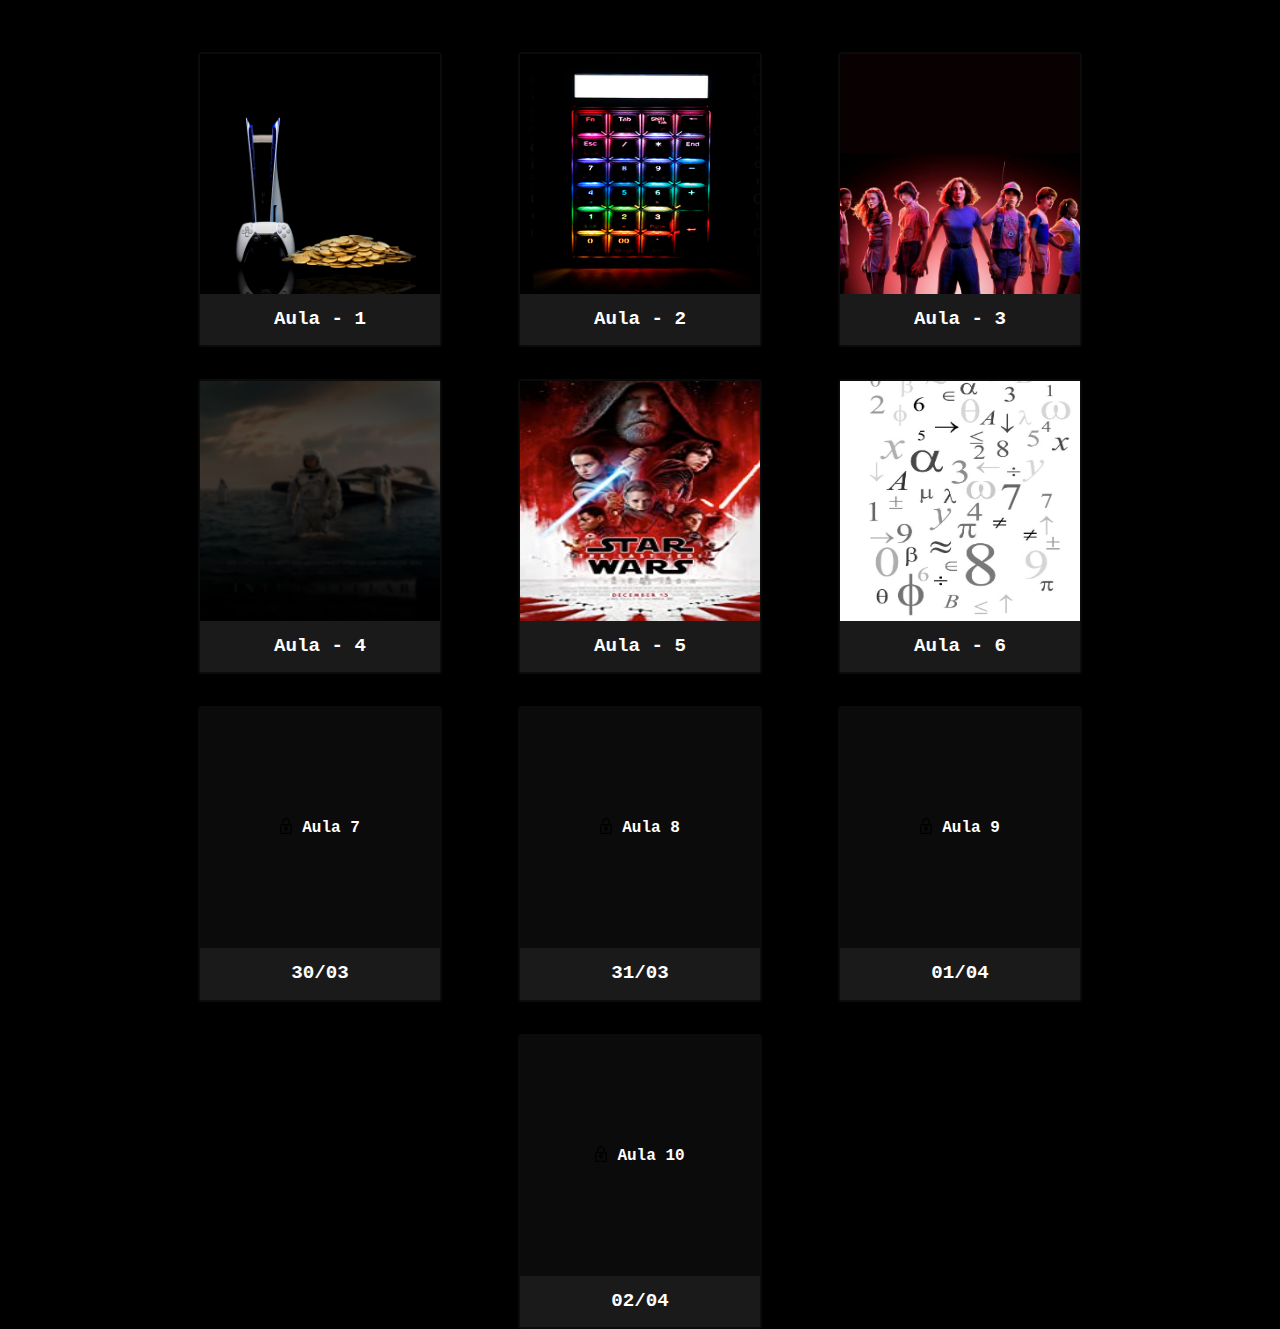
==== commit 6c779404: "Ajustes css" ====
--- a/index.html
+++ b/index.html
@@ -9,7 +9,7 @@
         Imersão Dev - Alura
     </title>
 </head>
-<body>
+<body class="body-aula1">
 <div class="container">
     <img src="https://www.alura.com.br/assets/img/imersoes/dev-2021/logo-imersao-conversor-de-moedas.svg"
          class="page-logo" alt="">
@@ -82,7 +82,7 @@
 
 
         </a>
-        <a href="#">
+        <a href="pages/aula7-superTrunfo.html">
             <div class="container-card">
                 <h3 class="container-card-img">
                     <span class="cadeado">
--- a/css/styles.css
+++ b/css/styles.css
@@ -1,12 +1,41 @@
-
-body {
+/*body {*/
+/*    font-family: 'Roboto Mono', monospace;*/
+/*    color: #ffffff;*/
+/*    min-height: 400px;*/
+/*    background-color: #000000;*/
+/*    background-size: 100vh;*/
+/*    background-position: center bottom;*/
+/*    background-repeat: no-repeat;*/
+/*}*/
+.body-aula1 {
     font-family: 'Roboto Mono', monospace;
     color: #ffffff;
     min-height: 400px;
     background-color: #000000;
     background-size: 100vh;
-    background-position: center bottom;
+}
+
+.body-aula5 {
+    text-align: center;
+    font-family: 'Roboto Mono', monospace;
+    color: #333533;
+    min-height: 400px;
+    background-color: #000000;
+    background-size: 100vh;
+}
+
+.body-aula6 {
+    font-family: 'Roboto Mono', monospace;
+    text-align: center;
+    color: #333533;
+    height: 100vh;
+    min-height: 400px;
+    /*background-image: url("../img/quadra-tennis.png");*/
+    background-position: center;
+    background-color: #21544b;
     background-repeat: no-repeat;
+    background-size: auto;
+    background-attachment: fixed;
 }
 
 .container {
@@ -18,12 +47,13 @@
     text-align: center;
 }
 
-.container-main{
+.container-main {
     display: flex;
     flex-direction: column;
     align-items: center;
 }
-.container-main-tabela{
+
+.container-main-tabela {
     display: flex;
     flex-direction: column;
     align-items: center;
@@ -52,12 +82,13 @@
     right: 15px;
     transition: transform 300ms;
 }
-.alura-logo:hover{
+
+.alura-logo:hover {
     transform: scale(1.05);
 }
 
 
-.home{
+.home {
     top: 15px;
     left: 15px;
     position: absolute;
@@ -66,7 +97,7 @@
     transition: transform 300ms;
 }
 
-.home:hover  {
+.home:hover {
     transform: scale(1.05);
 }
 
@@ -83,10 +114,11 @@
 
 }
 
-.container-card:hover{
+.container-card:hover {
     transform: scale(1.05);
 }
-.container-card-img{
+
+.container-card-img {
     display: flex;
     align-items: center;
     justify-content: center;
@@ -96,7 +128,7 @@
     box-sizing: border-box;
 }
 
-.cadeado{
+.cadeado {
     margin-right: 10px;
 }
 
@@ -108,27 +140,30 @@
     padding-bottom: 1rem;
     width: 100%;
 }
-.card-wrapper{
+
+.card-wrapper {
     display: flex;
     justify-content: space-around;
     align-items: center;
     flex-wrap: wrap;
     width: 60rem;
 }
-.container-header{
+
+.container-header {
     align-items: center;
     padding: 20px;
     text-align: center;
 }
-.container-calc{
+
+.container-calc {
     display: block;
     text-align: center;
 
 }
 
-.img-calculadora{
+.img-calculadora {
     width: 264px;
-    height:360px;
+    height: 360px;
     /*background-image: url("/img/dia-2-calculadora-calc.png");*/
     background-image: url('https://www.alura.com.br/assets/img/imersoes/dev-2021/dia-2-calculadora-calc.png');
     margin: 1rem auto;
@@ -139,21 +174,21 @@
 }
 
 
-.input-container{
+.input-container {
     display: flex;
     align-items: center;
     justify-content: flex-end;
-    padding:  .2rem;
+    padding: .2rem;
     text-align: right;
     font-size: 1.3rem;
     background-color: #1b1a1a;
 }
 
-.input-container.-data{
+.input-container.-data {
     font-size: .9rem;
 }
 
-.button{
+.button {
     display: inline;
     color: #ede0e0;
     font-weight: bold;
@@ -163,43 +198,48 @@
     border-radius: 4px;
 
 }
-.input-label{
+
+.input-label {
     color: #ffffff;
     font-size: 1rem;
     padding: 5px;
 }
 
 
-.label-resultado{
+.label-resultado {
     font-size: 1.5rem;
     color: #bb9653;
     font-weight: bold;
     text-align: center;
     padding: 5px;
 }
+
 .input {
     margin: 2px;
     color: #000000;
 }
 
-.input:focus{
-    outline:none;
-}
-.input-calc{
+.input:focus {
+    outline: none;
+}
+
+.input-calc {
     margin: 7px 0;
     color: #000000;
     width: 5rem;
 }
 
 
-.data-cotacao{
+.data-cotacao {
     text-align: left;
 }
-.titulo-cotacao{
+
+.titulo-cotacao {
     font-weight: bold;
     font-size: 1.3rem;
     margin: 10px;
 }
+
 .valor-convertido {
     font-weight: bold;
     font-size: 1.3rem;
@@ -207,28 +247,30 @@
     color: #c89d9d;
 }
 
-.linha-tabela::before{
+.linha-tabela::before {
     content: "R$ ";
 }
 
-.table-valores{
+.table-valores {
     width: 100%;
     padding-left: 20px;
     border: 2px solid #0c0b0b
 }
 
-.cabecalho-tabela{
+.cabecalho-tabela {
 
     display: flex;
     justify-content: space-around;
 
 }
-.linha-tabela{
+
+.linha-tabela {
     margin: 5px;
 
 
 }
-.container-cotacao{
+
+.container-cotacao {
     margin-left: auto;
     margin-right: auto;
     margin-top: 2rem;
@@ -238,7 +280,7 @@
 
 }
 
-.filmes-wrapper{
+.filmes-wrapper {
     display: flex;
     align-items: center;
     align-content: center;
@@ -249,7 +291,7 @@
 
 }
 
-.card-filmes{
+.card-filmes {
     display: flex;
     flex-direction: column;
     align-items: center;
@@ -263,26 +305,26 @@
 
 }
 
-.card-filmes:hover{
+.card-filmes:hover {
     transform: scale(1.05);
 }
 
-.filmes-wrapper-img{
-    box-sizing: border-box ;
-
-}
-
-.filmes-wrapper-nome{
+.filmes-wrapper-img {
+    box-sizing: border-box;
+
+}
+
+.filmes-wrapper-nome {
     display: flex;
     align-content: center;
     align-items: center;
     height: 2rem;
     padding: 5px;
     width: 80%;
-    margin-bottom: 5px  ;
-}
-
-.filmes-wrapper-link{
+    margin-bottom: 5px;
+}
+
+.filmes-wrapper-link {
     padding: 5px;
     margin-bottom: 5px;
     border: white 1px solid;
@@ -290,21 +332,31 @@
     background-color: #1b1a1a;
 
 }
+
 .table-classificacao {
     text-align: center;
-    font-size: 1.5rem;
-    border: 2px solid white;
+    font-size: 1.0rem;
+    border: 3px solid #ffffff;
     border-collapse: collapse;
     width: 70%;
-
-}
-
-.table-classificacao-th-tr-td{
-    border: solid 1px white;
-    color: white;
-}
-
-.btn-tabelas{
+}
+
+.table-classificacao-th-tr-td {
+    padding: 3px;
+    text-align: center;
+    vertical-align: middle;
+    border: solid 2px #ffffff;
+    color: #ffffff;
+
+}
+.page-title-tabela {
+    font-size: 1.5rem;
+    font-weight: bold;
+    color: #ffffff;
+    margin: 5px 0 5px;
+}
+
+.btn-tabelas {
     background: white;
     color: #1b1a1a;
     font-weight: bold;
@@ -315,20 +367,26 @@
     transition: transform 200ms;
 
 }
-.btn-tabelas:hover{
+
+.btn-tabelas:hover {
     transform: scale(1.03);
 }
 
-.page-title-incluirfilme{
+.page-title-incluirfilme {
     font-size: 60px;
     color: #F5CB5C;
 }
-.page-subtitle-incluirfilme{
+
+.page-subtitle-incluirfilme {
     color: #AAAAAA;
     font-size: 25px;
     margin-top: 5px;
-}
-.input-incluirfilme{
+
+}
+
+.input-incluirfilme {
+    text-align: center;
+    font-style: italic;
     padding: 4px 6px;
     color: black;
     font-weight: bold;
@@ -336,25 +394,229 @@
     width: 285px;
     height: 27px;
     border: 1px solid #000000;
-    box-shadow: 2px 2px 0px #000000;
+    box-shadow: 2px 2px #000000;
     margin-top: 20px;
 }
 
-.btn-incluirfilme{
+.btn-incluirfilme {
+    color: #ffffff;
+    display: block;
+    text-align: center;
     margin-top: 7px;
+    margin-bottom: 10px;
     font-weight: bold;
     font-size: 1.2rem;
     background-color: #495057;
     border: 1px solid #000000;
     width: 230px;
     line-height: 35px;
-    box-shadow: 4px 4px 0px rgba(0, 0, 0, 0.85);
+    box-shadow: 4px 4px rgba(0, 0, 0, 0.85);
     transition: transforme 300ms;
 }
 
-.btn-incluirfilme:hover{
+.btn-incluirfilme.addjogador {
+    margin-left: 50%;
+}
+
+.btn-incluirfilme:hover {
     transform: scale(1.04);
 }
 
-
-
+.modal {
+    position: fixed;
+    top: 0;
+    right: 0;
+    bottom: 0;
+    left: 0;
+    font-family: Arial, Helvetica, sans-serif;
+    background: rgba(0, 0, 0, 0.8);
+    z-index: 99999;
+    opacity: 0;
+    -webkit-transition: opacity 400ms ease-in;
+    -moz-transition: opacity 400ms ease-in;
+    transition: opacity 400ms ease-in;
+    pointer-events: none;
+
+}
+
+.modal:target {
+    opacity: 1;
+    pointer-events: auto;
+}
+
+.modal > div {
+    display: flex;
+    flex-direction: column;
+    align-items: center;
+    width: 400px;
+    position: relative;
+    margin: 10% auto;
+    padding: 15px 20px;
+    background: #47545f;
+}
+
+.fechar-modal {
+    position: absolute;
+    width: 30px;
+    right: -15px;
+    top: -20px;
+    text-align: center;
+    line-height: 30px;
+    margin-top: 5px;
+    background: #ff4545;
+    border-radius: 50%;
+    font-size: 16px;
+    color: #8d0000;
+}
+
+.img-tabela {
+
+    box-sizing: border-box;
+    border-radius: 50%;
+    border: solid 1px #ffffff;
+    width: 60px;
+    height: 60px;
+    margin-top: 8px;
+
+
+}
+
+.button-jogar {
+    padding: .8rem 1.5rem;
+    margin: 1rem 0;
+    border-radius: 5px;
+    border: none;
+    font-size: 1rem;
+    background-color: #AAAAAA;
+}
+
+
+#carta-jogador {
+    width: 360px;
+    height: 500px;
+    overflow: auto;
+    border-radius: 10px;
+    /*margin-bottom: 10px;*/
+    margin: 0 auto;
+    display: flex;
+    align-items: flex-end;
+}
+
+#carta-jogador h3 {
+    text-align: center;
+}
+
+.carta-imagem {
+    border: 1px solid black;
+    height: 100px;
+    margin: 10px;
+}
+
+.carta-imagem img {
+    width: 100%;
+    height: 100%;
+}
+
+.carta-status {
+    height: 160px;
+    margin: 1.5rem;
+}
+
+.carta-status input {
+    margin: 20px 10px;
+}
+
+.opcoes {
+    color: white;
+}
+
+.frm-jogo {
+    text-align: center;
+}
+
+#carta-jogador, #carta-maquina {
+    width: 360px;
+    height: 500px;
+    overflow: auto;
+    border-radius: 10px;
+    margin-bottom: 20px;
+    display: flex;
+    align-items: flex-end;
+    position: relative;
+    background-size: 350px 300px;
+    background-repeat: no-repeat;
+    background-position-x: 5px;
+    background-position-y: 10px;
+}
+
+#carta-jogador h3 {
+    text-align: center;
+}
+
+.carta-imagem {
+    border: 1px solid black;
+    height: 100px;
+    margin: 10px;
+}
+
+.carta-imagem img {
+    width: 100%;
+    height: 100%;
+}
+
+.carta-status {
+    height: 160px;
+    margin: 2rem;
+    color: white;
+    z-index: 2;
+}
+
+.carta-status input {
+    margin: 20px 10px;
+}
+
+.resultado-final {
+    color: white;
+    font-size: 2rem;
+    text-transform: uppercase;
+    font-weight: bolder;
+    padding: 1rem;
+    border: 2px solid black;
+    background-color: black;
+}
+
+.--spacing {
+    margin-left: 2.5rem;
+}
+
+form {
+    display: flex;
+    flex-direction: column;
+}
+
+.wrapper {
+    display: flex;
+    justify-content: space-between;
+    width: 100%;
+}
+
+.carta-subtitle {
+    z-index: 2;
+    position: absolute;
+    top: 16px;
+    left: 37px;
+    font-weight: 800;
+    text-transform: uppercase;
+}
+
+#cartas {
+    width: 100%;
+    display: flex;
+    justify-content: space-between;
+}
+
+.carta-status p {
+    margin-bottom: 2rem;
+}
+
+
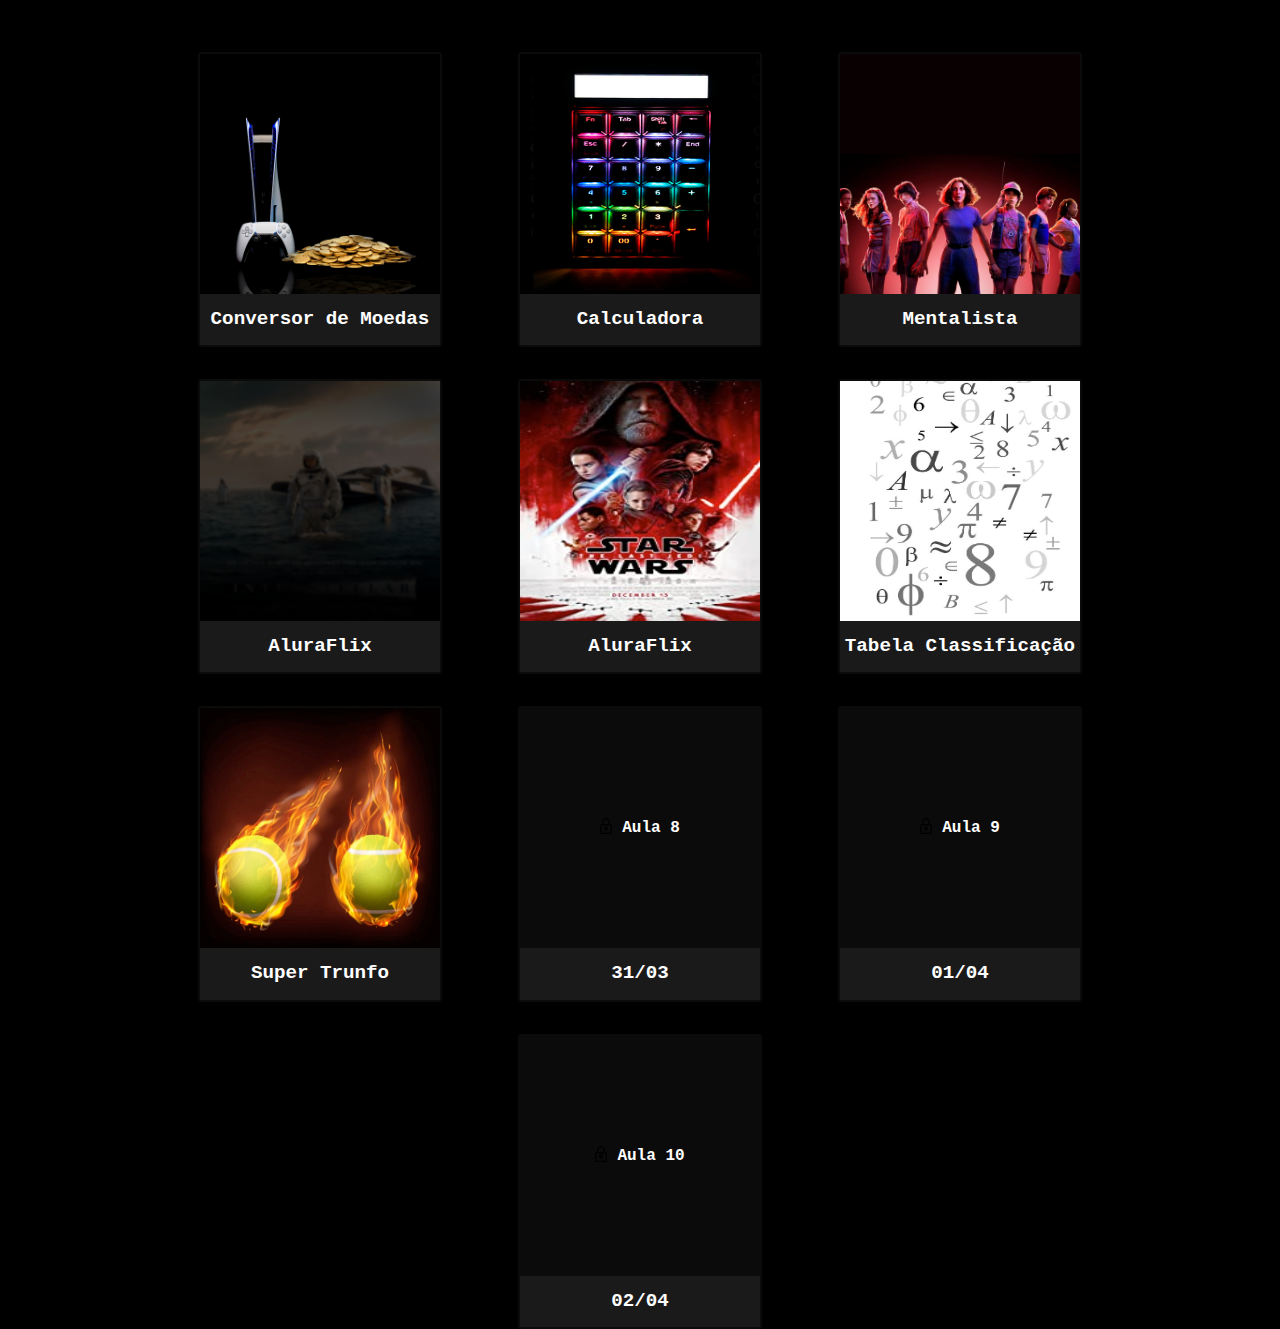
==== commit f176caf1: "Finalizado Trunfo e Refatorado css" ====
--- a/index.html
+++ b/index.html
@@ -23,7 +23,7 @@
                 <img src="./img/dia-1-conversor-de-moedas.png"
                      class="container-card-img" alt="">
                 <h2 class="container-card-title">
-                    Aula - 1
+                    Conversor de Moedas
                 </h2>
             </div>
         </a>
@@ -33,7 +33,7 @@
                 <img src="./img/dia-2-calculadora-calc.png"
                      class="container-card-img" alt="">
                 <h2 class="container-card-title">
-                    Aula - 2
+                    Calculadora
                 </h2>
             </div>
         </a>
@@ -44,7 +44,7 @@
                 <img src="./img/dia-03-mentalista.png"
                      class="container-card-img" alt="">
                 <h2 class="container-card-title">
-                    Aula - 3
+                    Mentalista
                 </h2>
             </div>
         </a>
@@ -55,7 +55,7 @@
                 <img src="./img/dia-04-aluraflix-e-filmes.png"
                      class="container-card-img" alt="">
                 <h2 class="container-card-title">
-                    Aula - 4
+                    AluraFlix
                 </h2>
             </div>
         </a>
@@ -65,7 +65,7 @@
                 <img src="./img/star-war.png"
                      class="container-card-img" alt="">
                 <h2 class="container-card-title">
-                    Aula - 5
+                    AluraFlix
                 </h2>
             </div>
         </a>
@@ -75,7 +75,7 @@
                 <img src="./img/img-calculo.png"
                      class="container-card-img" alt="">
                 <h2 class="container-card-title">
-                    Aula - 6
+                    Tabela Classificação
                 </h2>
 
             </div>
@@ -84,16 +84,11 @@
         </a>
         <a href="pages/aula7-superTrunfo.html">
             <div class="container-card">
-                <h3 class="container-card-img">
-                    <span class="cadeado">
-                        <svg width="12" height="16" viewBox="0 0 12 16" fill="none" xmlns="http://www.w3.org/2000/svg">
-                            <path d="M6 0C4.91667 0 3.97917 0.395833 3.1875 1.1875C2.39583 1.97917 2 2.91667 2 4V6C1.4375 6 0.963542 6.19271 0.578125 6.57812C0.192708 6.96354 0 7.4375 0 8V14C0 14.5625 0.192708 15.0365 0.578125 15.4219C0.963542 15.8073 1.4375 16 2 16H10C10.5625 16 11.0365 15.8073 11.4219 15.4219C11.8073 15.0365 12 14.5625 12 14V8C12 7.4375 11.8073 6.96354 11.4219 6.57812C11.0365 6.19271 10.5625 6 10 6V4C10 2.91667 9.60417 1.97917 8.8125 1.1875C8.02083 0.395833 7.08333 0 6 0ZM10.6562 8V14C10.6562 14.4375 10.4375 14.6562 10 14.6562H2C1.5625 14.6562 1.34375 14.4375 1.34375 14V8C1.34375 7.5625 1.5625 7.34375 2 7.34375H10C10.4375 7.34375 10.6562 7.5625 10.6562 8ZM3.34375 6V4C3.34375 3.27083 3.60417 2.64583 4.125 2.125C4.64583 1.60417 5.27083 1.34375 6 1.34375C6.72917 1.34375 7.35417 1.60417 7.875 2.125C8.39583 2.64583 8.65625 3.27083 8.65625 4V6H3.34375ZM6 8C5.4375 8 4.96354 8.19271 4.57812 8.57812C4.19271 8.96354 4 9.4375 4 10C4 10.4167 4.125 10.7969 4.375 11.1406C4.625 11.4844 4.94792 11.7292 5.34375 11.875V12.6562C5.34375 13.1146 5.5625 13.3438 6 13.3438C6.4375 13.3438 6.65625 13.1146 6.65625 12.6562V11.875C7.55208 11.5625 8 10.9375 8 10C8 9.4375 7.80729 8.96354 7.42188 8.57812C7.03646 8.19271 6.5625 8 6 8ZM6 10.6562C5.5625 10.6562 5.34375 10.4375 5.34375 10C5.34375 9.5625 5.5625 9.34375 6 9.34375C6.4375 9.34375 6.65625 9.5625 6.65625 10C6.65625 10.4375 6.4375 10.6562 6 10.6562Z"
-                                  fill="black"/>
-                        </svg>
-                    </span>Aula 7
-                </h3>
+
+                <img src="./img/fireboll-tennis.png"
+                     class="container-card-img" alt="">
                 <h2 class="container-card-title">
-                    30/03
+                    Super Trunfo
                 </h2>
             </div>
         </a>
--- a/css/styles.css
+++ b/css/styles.css
@@ -89,6 +89,7 @@
 
 
 .home {
+    color: #AAAAAA;
     top: 15px;
     left: 15px;
     position: absolute;
@@ -470,15 +471,12 @@
 }
 
 .img-tabela {
-
     box-sizing: border-box;
     border-radius: 50%;
     border: solid 1px #ffffff;
     width: 60px;
     height: 60px;
     margin-top: 8px;
-
-
 }
 
 .button-jogar {
@@ -488,92 +486,118 @@
     border: none;
     font-size: 1rem;
     background-color: #AAAAAA;
-}
-
-
-#carta-jogador {
+    cursor: pointer;
+    transition: transform 300ms;
+
+}
+
+.button-jogar:hover{
+    transform: scale(1.05);
+}
+
+.formCartas {
+    display: flex;
+    flex-direction: column;
+    width: 900px;
+}
+
+.wrapper {
+    display: flex;
+    justify-content: space-around;
+    width: 100%;
+}
+
+.titulo-carta{
+    text-align: center;
+    font-size: 1rem;
+    color: #AAAAAA;
+    padding: 4px;
+    border-radius: 4px;
+}
+
+.carta-borda{
+    background-color: #333533;
+    padding: 20px;
+    border-radius: 10px;
+}
+.carta{
+    display: flex;
+    flex-direction: column;
+    align-items: flex-start;
+    background-color: white;
     width: 360px;
     height: 500px;
     overflow: auto;
     border-radius: 10px;
-    /*margin-bottom: 10px;*/
-    margin: 0 auto;
-    display: flex;
-    align-items: flex-end;
-}
-
-#carta-jogador h3 {
-    text-align: center;
-}
-
-.carta-imagem {
-    border: 1px solid black;
-    height: 100px;
-    margin: 10px;
-}
-
-.carta-imagem img {
+    padding: 10px;
+
+
+}
+
+.imagem-logo{
+    width: 350px;
+    height: 400px;
+    border-radius: 10px;
+    padding: 10px;
+}
+.imagem-interrogacao{
+    position: absolute;
+    width: 350px;
+    height: 400px;
+    border-radius: 10px;
+    padding: 10px;
+    opacity: .15;
+}
+.nome-jogador {
+    font-size: 1.5rem;
+    font-weight: bold;
     width: 100%;
-    height: 100%;
-}
-
-.carta-status {
-    height: 160px;
-    margin: 1.5rem;
-}
-
-.carta-status input {
-    margin: 20px 10px;
-}
-
-.opcoes {
-    color: white;
-}
-
-.frm-jogo {
-    text-align: center;
-}
-
-#carta-jogador, #carta-maquina {
-    width: 360px;
-    height: 500px;
-    overflow: auto;
-    border-radius: 10px;
-    margin-bottom: 20px;
-    display: flex;
-    align-items: flex-end;
-    position: relative;
-    background-size: 350px 300px;
-    background-repeat: no-repeat;
-    background-position-x: 5px;
-    background-position-y: 10px;
-}
-
-#carta-jogador h3 {
-    text-align: center;
-}
-
-.carta-imagem {
-    border: 1px solid black;
-    height: 100px;
-    margin: 10px;
-}
-
-.carta-imagem img {
+    text-align: left;
+}
+
+.carta-imagem{
+    box-sizing: border-box;
+    margin-top: 10px;
+    height: 60%;
     width: 100%;
-    height: 100%;
-}
-
-.carta-status {
-    height: 160px;
-    margin: 2rem;
-    color: white;
-    z-index: 2;
-}
-
-.carta-status input {
-    margin: 20px 10px;
-}
+}
+
+/*.carta-imagem.-jogador{*/
+/*    background-image: url("https://i.pinimg.com/originals/7c/46/fc/7c46fcbe014c5bf53b63f6b5a6b21a64.jpg");*/
+/*    background-size:auto;*/
+/*    background-repeat: no-repeat;*/
+/*    background-position-x: 5px;*/
+/*    background-position-y: 10px;*/
+/*}*/
+
+.atributos-jogador{
+    border: 2px solid #333533 ;
+    border-radius: 4px;
+    display: flex;
+    flex-direction: column;
+    align-items: center;
+    justify-content: space-around;
+    margin-top: 25px;
+    width: 100%;
+    height: 25%;
+}
+.atributos-maquina{
+    border: 2px solid #333533 ;
+    border-radius: 4px;
+    display: flex;
+    flex-direction: column;
+    align-content: flex-start;
+    justify-content: space-around;
+    margin-top: 25px;
+    width: 100%;
+    height: 25%;
+}
+
+/*.input-radio{*/
+
+/*    margin-top: 15%;*/
+
+/*}*/
 
 .resultado-final {
     color: white;
@@ -585,38 +609,3 @@
     background-color: black;
 }
 
-.--spacing {
-    margin-left: 2.5rem;
-}
-
-form {
-    display: flex;
-    flex-direction: column;
-}
-
-.wrapper {
-    display: flex;
-    justify-content: space-between;
-    width: 100%;
-}
-
-.carta-subtitle {
-    z-index: 2;
-    position: absolute;
-    top: 16px;
-    left: 37px;
-    font-weight: 800;
-    text-transform: uppercase;
-}
-
-#cartas {
-    width: 100%;
-    display: flex;
-    justify-content: space-between;
-}
-
-.carta-status p {
-    margin-bottom: 2rem;
-}
-
-
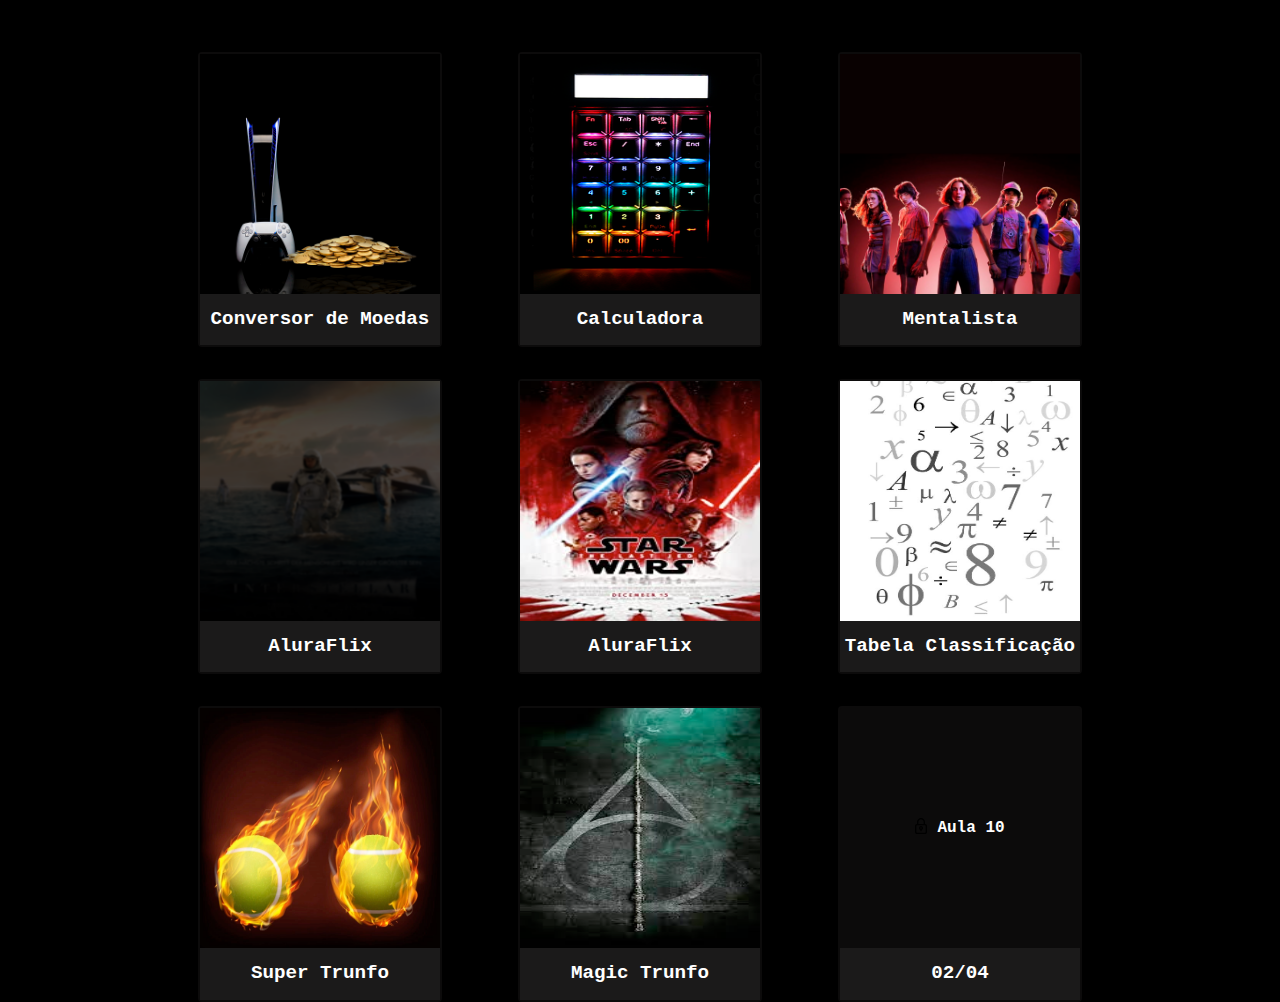
==== commit d7ad7faf: "Iniciado Magic Trunfo" ====
--- a/index.html
+++ b/index.html
@@ -93,41 +93,15 @@
             </div>
         </a>
 
-        <a href="#">
+        <a href="pages/magic-trunfo.html">
             <div class="container-card">
-                <h3 class="container-card-img">
-                    <span class="cadeado">
-                        <svg width="12" height="16" viewBox="0 0 12 16" fill="none" xmlns="http://www.w3.org/2000/svg">
-                            <path d="M6 0C4.91667 0 3.97917 0.395833 3.1875 1.1875C2.39583 1.97917 2 2.91667 2 4V6C1.4375 6 0.963542 6.19271 0.578125 6.57812C0.192708 6.96354 0 7.4375 0 8V14C0 14.5625 0.192708 15.0365 0.578125 15.4219C0.963542 15.8073 1.4375 16 2 16H10C10.5625 16 11.0365 15.8073 11.4219 15.4219C11.8073 15.0365 12 14.5625 12 14V8C12 7.4375 11.8073 6.96354 11.4219 6.57812C11.0365 6.19271 10.5625 6 10 6V4C10 2.91667 9.60417 1.97917 8.8125 1.1875C8.02083 0.395833 7.08333 0 6 0ZM10.6562 8V14C10.6562 14.4375 10.4375 14.6562 10 14.6562H2C1.5625 14.6562 1.34375 14.4375 1.34375 14V8C1.34375 7.5625 1.5625 7.34375 2 7.34375H10C10.4375 7.34375 10.6562 7.5625 10.6562 8ZM3.34375 6V4C3.34375 3.27083 3.60417 2.64583 4.125 2.125C4.64583 1.60417 5.27083 1.34375 6 1.34375C6.72917 1.34375 7.35417 1.60417 7.875 2.125C8.39583 2.64583 8.65625 3.27083 8.65625 4V6H3.34375ZM6 8C5.4375 8 4.96354 8.19271 4.57812 8.57812C4.19271 8.96354 4 9.4375 4 10C4 10.4167 4.125 10.7969 4.375 11.1406C4.625 11.4844 4.94792 11.7292 5.34375 11.875V12.6562C5.34375 13.1146 5.5625 13.3438 6 13.3438C6.4375 13.3438 6.65625 13.1146 6.65625 12.6562V11.875C7.55208 11.5625 8 10.9375 8 10C8 9.4375 7.80729 8.96354 7.42188 8.57812C7.03646 8.19271 6.5625 8 6 8ZM6 10.6562C5.5625 10.6562 5.34375 10.4375 5.34375 10C5.34375 9.5625 5.5625 9.34375 6 9.34375C6.4375 9.34375 6.65625 9.5625 6.65625 10C6.65625 10.4375 6.4375 10.6562 6 10.6562Z"
-                                  fill="black"/>
-                        </svg>
-                    </span>
-                    Aula 8
-                </h3>
+                <img src="img/reliquias-potter.png"
+                     class="container-card-img" alt="">
                 <h2 class="container-card-title">
-                    31/03
+                    Magic Trunfo
                 </h2>
             </div>
         </a>
-
-
-        <a href="#">
-            <div class="container-card">
-                <h3 class="container-card-img">
-                    <span class="cadeado">
-                        <svg width="12" height="16" viewBox="0 0 12 16" fill="none" xmlns="http://www.w3.org/2000/svg">
-                            <path d="M6 0C4.91667 0 3.97917 0.395833 3.1875 1.1875C2.39583 1.97917 2 2.91667 2 4V6C1.4375 6 0.963542 6.19271 0.578125 6.57812C0.192708 6.96354 0 7.4375 0 8V14C0 14.5625 0.192708 15.0365 0.578125 15.4219C0.963542 15.8073 1.4375 16 2 16H10C10.5625 16 11.0365 15.8073 11.4219 15.4219C11.8073 15.0365 12 14.5625 12 14V8C12 7.4375 11.8073 6.96354 11.4219 6.57812C11.0365 6.19271 10.5625 6 10 6V4C10 2.91667 9.60417 1.97917 8.8125 1.1875C8.02083 0.395833 7.08333 0 6 0ZM10.6562 8V14C10.6562 14.4375 10.4375 14.6562 10 14.6562H2C1.5625 14.6562 1.34375 14.4375 1.34375 14V8C1.34375 7.5625 1.5625 7.34375 2 7.34375H10C10.4375 7.34375 10.6562 7.5625 10.6562 8ZM3.34375 6V4C3.34375 3.27083 3.60417 2.64583 4.125 2.125C4.64583 1.60417 5.27083 1.34375 6 1.34375C6.72917 1.34375 7.35417 1.60417 7.875 2.125C8.39583 2.64583 8.65625 3.27083 8.65625 4V6H3.34375ZM6 8C5.4375 8 4.96354 8.19271 4.57812 8.57812C4.19271 8.96354 4 9.4375 4 10C4 10.4167 4.125 10.7969 4.375 11.1406C4.625 11.4844 4.94792 11.7292 5.34375 11.875V12.6562C5.34375 13.1146 5.5625 13.3438 6 13.3438C6.4375 13.3438 6.65625 13.1146 6.65625 12.6562V11.875C7.55208 11.5625 8 10.9375 8 10C8 9.4375 7.80729 8.96354 7.42188 8.57812C7.03646 8.19271 6.5625 8 6 8ZM6 10.6562C5.5625 10.6562 5.34375 10.4375 5.34375 10C5.34375 9.5625 5.5625 9.34375 6 9.34375C6.4375 9.34375 6.65625 9.5625 6.65625 10C6.65625 10.4375 6.4375 10.6562 6 10.6562Z"
-                                  fill="black"/>
-                        </svg>
-                    </span>
-                    Aula 9
-                </h3>
-                <h2 class="container-card-title">
-                    01/04
-                </h2>
-            </div>
-        </a>
-
         <a href="#">
             <div class="container-card">
                 <h3 class="container-card-img">
--- a/css/styles.css
+++ b/css/styles.css
@@ -1,12 +1,3 @@
-/*body {*/
-/*    font-family: 'Roboto Mono', monospace;*/
-/*    color: #ffffff;*/
-/*    min-height: 400px;*/
-/*    background-color: #000000;*/
-/*    background-size: 100vh;*/
-/*    background-position: center bottom;*/
-/*    background-repeat: no-repeat;*/
-/*}*/
 .body-aula1 {
     font-family: 'Roboto Mono', monospace;
     color: #ffffff;
@@ -38,6 +29,20 @@
     background-attachment: fixed;
 }
 
+.body-aula8 {
+    font-family: 'Roboto Mono', monospace;
+    text-align: center;
+    color: #333533;
+    height: 100vh;
+    min-height: 400px;
+    background-image: url("https://wallpaperaccess.com/full/22924.jpg");
+    background-position: center;
+    background-color: #21544b;
+    background-repeat: no-repeat;
+    background-size: auto;
+    background-attachment: fixed;
+}
+
 .container {
     display: flex;
     flex-direction: column;
@@ -64,6 +69,9 @@
     font-weight: bold;
     color: #ffffff;
     margin: 5px 0 5px;
+}
+.page-title.-m{
+    color: #AAAAAA;
 }
 
 .page-subtitle {
@@ -491,6 +499,13 @@
 
 }
 
+.placar-jogo{
+    color: #ffffff;
+    font-size: 1rem;
+    font-weight: bold;
+    margin-bottom: 7px;
+}
+
 .button-jogar:hover{
     transform: scale(1.05);
 }
@@ -519,6 +534,8 @@
     background-color: #333533;
     padding: 20px;
     border-radius: 10px;
+    height: 550px;
+    width: 380px;
 }
 .carta{
     display: flex;
@@ -535,18 +552,22 @@
 }
 
 .imagem-logo{
-    width: 350px;
+    margin-top: 50px;
+    width: 330px;
     height: 400px;
     border-radius: 10px;
     padding: 10px;
+    box-shadow:5px 5px 5px #333533 ;
+
 }
 .imagem-interrogacao{
+    margin-top: 50px;
     position: absolute;
-    width: 350px;
+    width: 330px;
     height: 400px;
     border-radius: 10px;
     padding: 10px;
-    opacity: .15;
+    opacity: 0.10;
 }
 .nome-jogador {
     font-size: 1.5rem;
@@ -557,9 +578,13 @@
 
 .carta-imagem{
     box-sizing: border-box;
-    margin-top: 10px;
-    height: 60%;
-    width: 100%;
+    border-radius: 4px;
+    box-shadow:5px 5px 5px #333533 ;
+    margin-top: 15px;
+    margin-left: auto;
+    margin-right: auto;
+    height: 65%;
+    width: 80%;
 }
 
 /*.carta-imagem.-jogador{*/
@@ -570,34 +595,22 @@
 /*    background-position-y: 10px;*/
 /*}*/
 
-.atributos-jogador{
+.atributos-carta{
     border: 2px solid #333533 ;
     border-radius: 4px;
     display: flex;
     flex-direction: column;
-    align-items: center;
+    align-items: flex-start;
     justify-content: space-around;
     margin-top: 25px;
     width: 100%;
     height: 25%;
 }
-.atributos-maquina{
-    border: 2px solid #333533 ;
-    border-radius: 4px;
-    display: flex;
-    flex-direction: column;
-    align-content: flex-start;
-    justify-content: space-around;
-    margin-top: 25px;
-    width: 100%;
-    height: 25%;
-}
-
-/*.input-radio{*/
-
-/*    margin-top: 15%;*/
-
-/*}*/
+
+.atributos-carta > p{
+    margin-left: 10px;
+}
+
 
 .resultado-final {
     color: white;
@@ -606,6 +619,6 @@
     font-weight: bolder;
     padding: 1rem;
     border: 2px solid black;
-    background-color: black;
-}
-
+    background-color: #333533;
+}
+
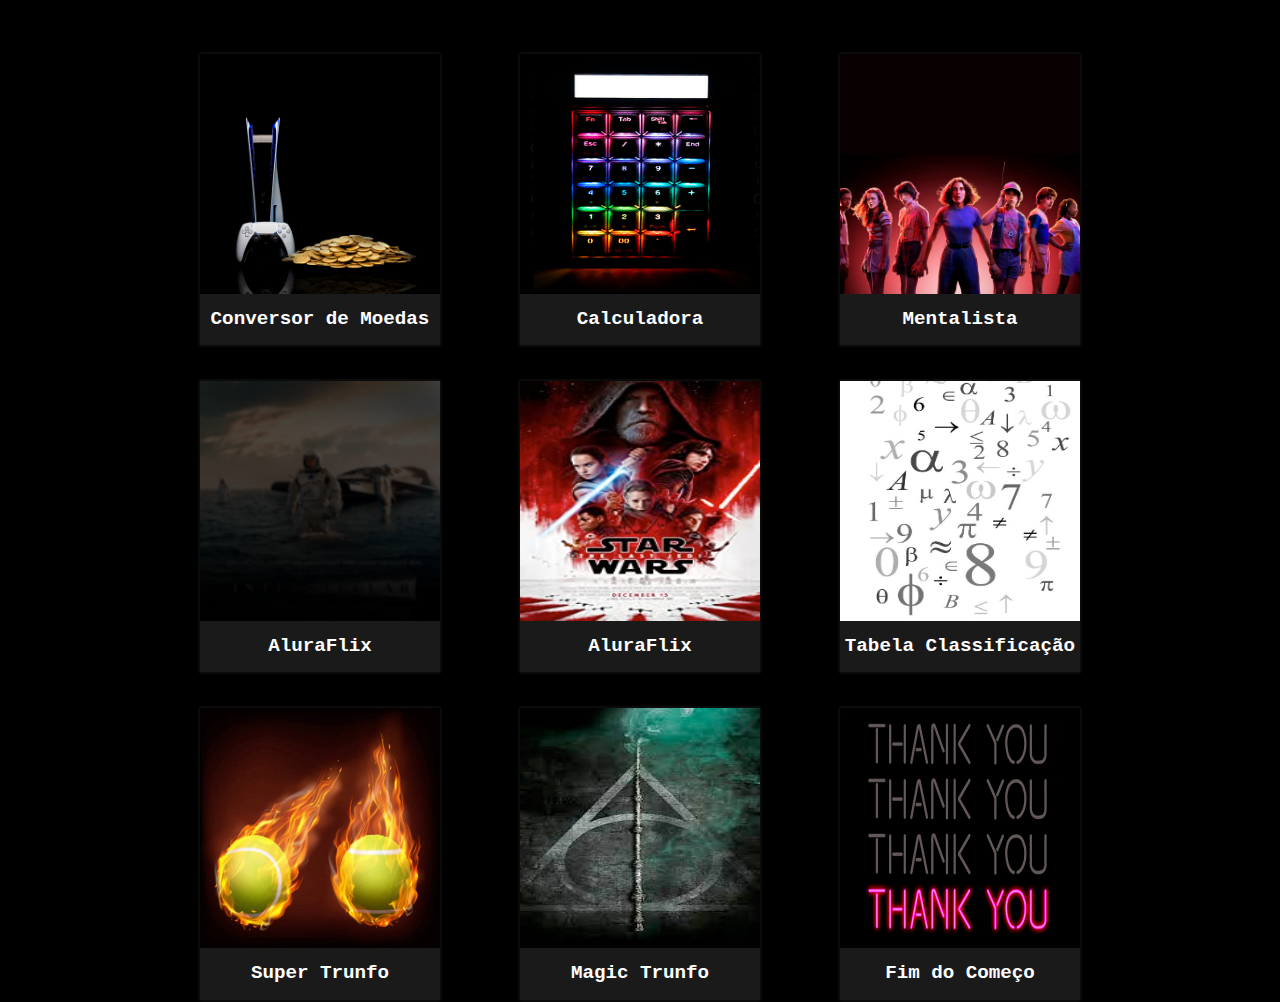
==== commit 501dbb6a: "Fim" ====
--- a/index.html
+++ b/index.html
@@ -102,19 +102,12 @@
                 </h2>
             </div>
         </a>
-        <a href="#">
+        <a href="pages/fim.html">
             <div class="container-card">
-                <h3 class="container-card-img">
-                    <span class="cadeado">
-                        <svg width="12" height="16" viewBox="0 0 12 16" fill="none" xmlns="http://www.w3.org/2000/svg">
-                            <path d="M6 0C4.91667 0 3.97917 0.395833 3.1875 1.1875C2.39583 1.97917 2 2.91667 2 4V6C1.4375 6 0.963542 6.19271 0.578125 6.57812C0.192708 6.96354 0 7.4375 0 8V14C0 14.5625 0.192708 15.0365 0.578125 15.4219C0.963542 15.8073 1.4375 16 2 16H10C10.5625 16 11.0365 15.8073 11.4219 15.4219C11.8073 15.0365 12 14.5625 12 14V8C12 7.4375 11.8073 6.96354 11.4219 6.57812C11.0365 6.19271 10.5625 6 10 6V4C10 2.91667 9.60417 1.97917 8.8125 1.1875C8.02083 0.395833 7.08333 0 6 0ZM10.6562 8V14C10.6562 14.4375 10.4375 14.6562 10 14.6562H2C1.5625 14.6562 1.34375 14.4375 1.34375 14V8C1.34375 7.5625 1.5625 7.34375 2 7.34375H10C10.4375 7.34375 10.6562 7.5625 10.6562 8ZM3.34375 6V4C3.34375 3.27083 3.60417 2.64583 4.125 2.125C4.64583 1.60417 5.27083 1.34375 6 1.34375C6.72917 1.34375 7.35417 1.60417 7.875 2.125C8.39583 2.64583 8.65625 3.27083 8.65625 4V6H3.34375ZM6 8C5.4375 8 4.96354 8.19271 4.57812 8.57812C4.19271 8.96354 4 9.4375 4 10C4 10.4167 4.125 10.7969 4.375 11.1406C4.625 11.4844 4.94792 11.7292 5.34375 11.875V12.6562C5.34375 13.1146 5.5625 13.3438 6 13.3438C6.4375 13.3438 6.65625 13.1146 6.65625 12.6562V11.875C7.55208 11.5625 8 10.9375 8 10C8 9.4375 7.80729 8.96354 7.42188 8.57812C7.03646 8.19271 6.5625 8 6 8ZM6 10.6562C5.5625 10.6562 5.34375 10.4375 5.34375 10C5.34375 9.5625 5.5625 9.34375 6 9.34375C6.4375 9.34375 6.65625 9.5625 6.65625 10C6.65625 10.4375 6.4375 10.6562 6 10.6562Z"
-                                  fill="black"/>
-                        </svg>
-                    </span>
-                    Aula 10
-                </h3>
+                <img src="img/thanks.gif"
+                     class="container-card-img" alt="">
                 <h2 class="container-card-title">
-                    02/04
+                    Fim do Começo
                 </h2>
             </div>
         </a>
--- a/css/styles.css
+++ b/css/styles.css
@@ -71,7 +71,7 @@
     margin: 5px 0 5px;
 }
 .page-title.-m{
-    color: #AAAAAA;
+    color: #f7f4f4;
 }
 
 .page-subtitle {
@@ -97,7 +97,7 @@
 
 
 .home {
-    color: #AAAAAA;
+    color: #f7f3f3;
     top: 15px;
     left: 15px;
     position: absolute;
@@ -160,7 +160,7 @@
 
 .container-header {
     align-items: center;
-    padding: 20px;
+    padding: 5px;
     text-align: center;
 }
 
@@ -489,7 +489,7 @@
 
 .button-jogar {
     padding: .8rem 1.5rem;
-    margin: 1rem 0;
+    margin: 5px;
     border-radius: 5px;
     border: none;
     font-size: 1rem;
@@ -503,7 +503,7 @@
     color: #ffffff;
     font-size: 1rem;
     font-weight: bold;
-    margin-bottom: 7px;
+    margin-bottom: 2px;
 }
 
 .button-jogar:hover{
@@ -523,6 +523,9 @@
 }
 
 .titulo-carta{
+    display: flex;
+    justify-content: space-between;
+    margin-bottom: 3px;
     text-align: center;
     font-size: 1rem;
     color: #AAAAAA;
@@ -534,7 +537,7 @@
     background-color: #333533;
     padding: 20px;
     border-radius: 10px;
-    height: 550px;
+    height: 545px;
     width: 380px;
 }
 .carta{
@@ -605,6 +608,8 @@
     margin-top: 25px;
     width: 100%;
     height: 25%;
+    background-color: #95d3ea;
+    font-weight: bold;
 }
 
 .atributos-carta > p{
